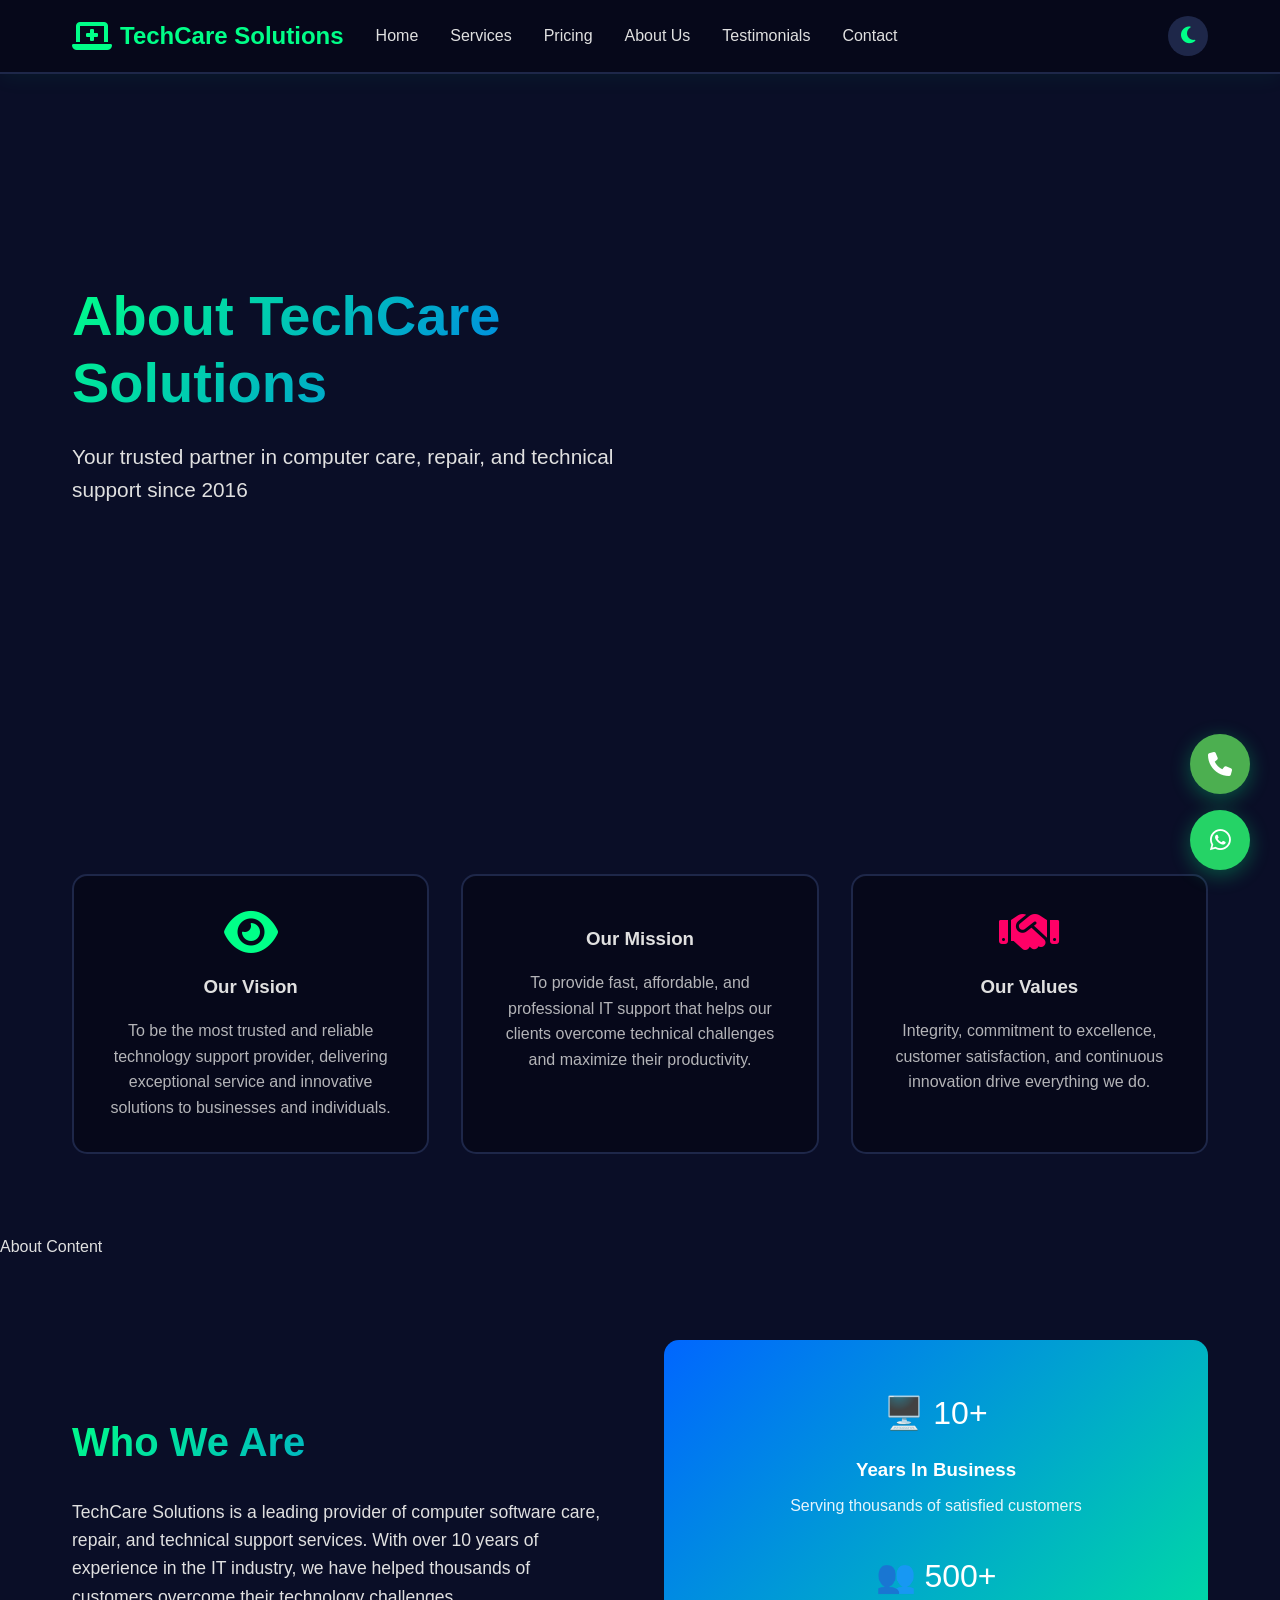
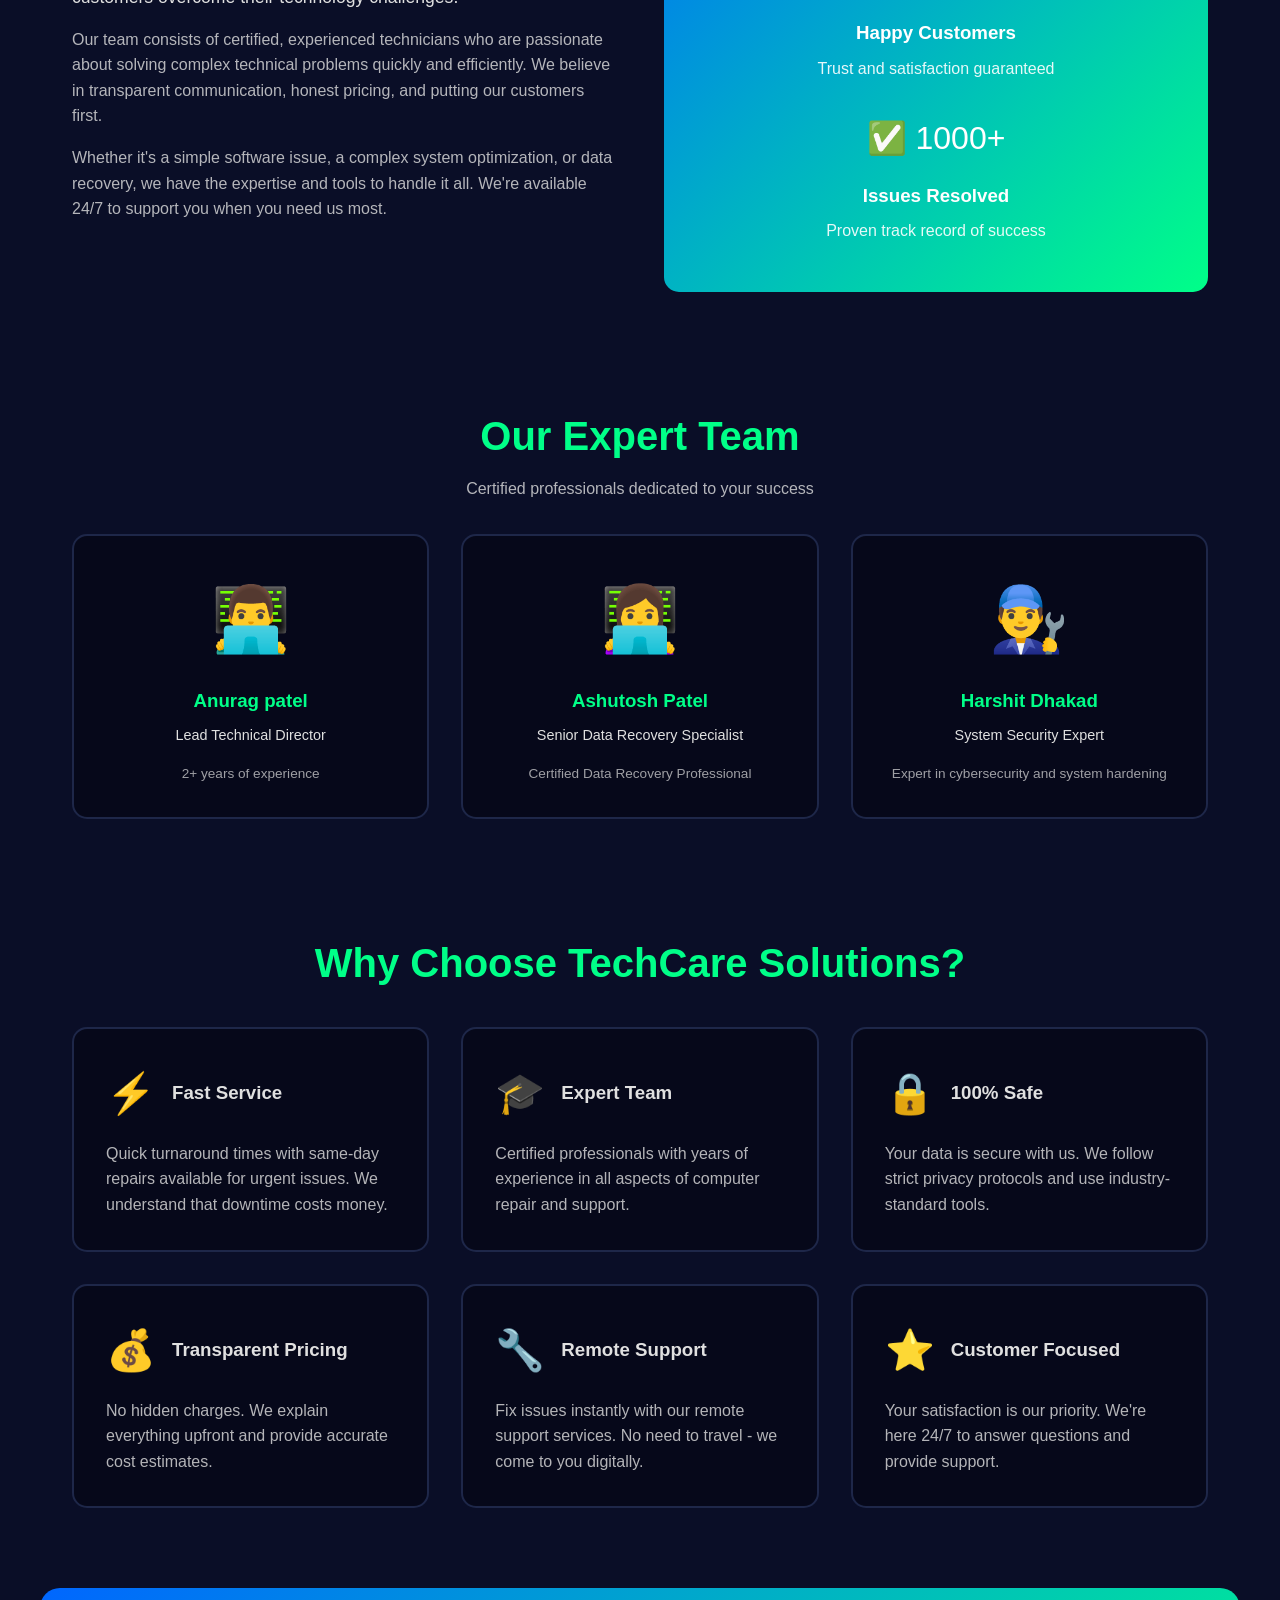
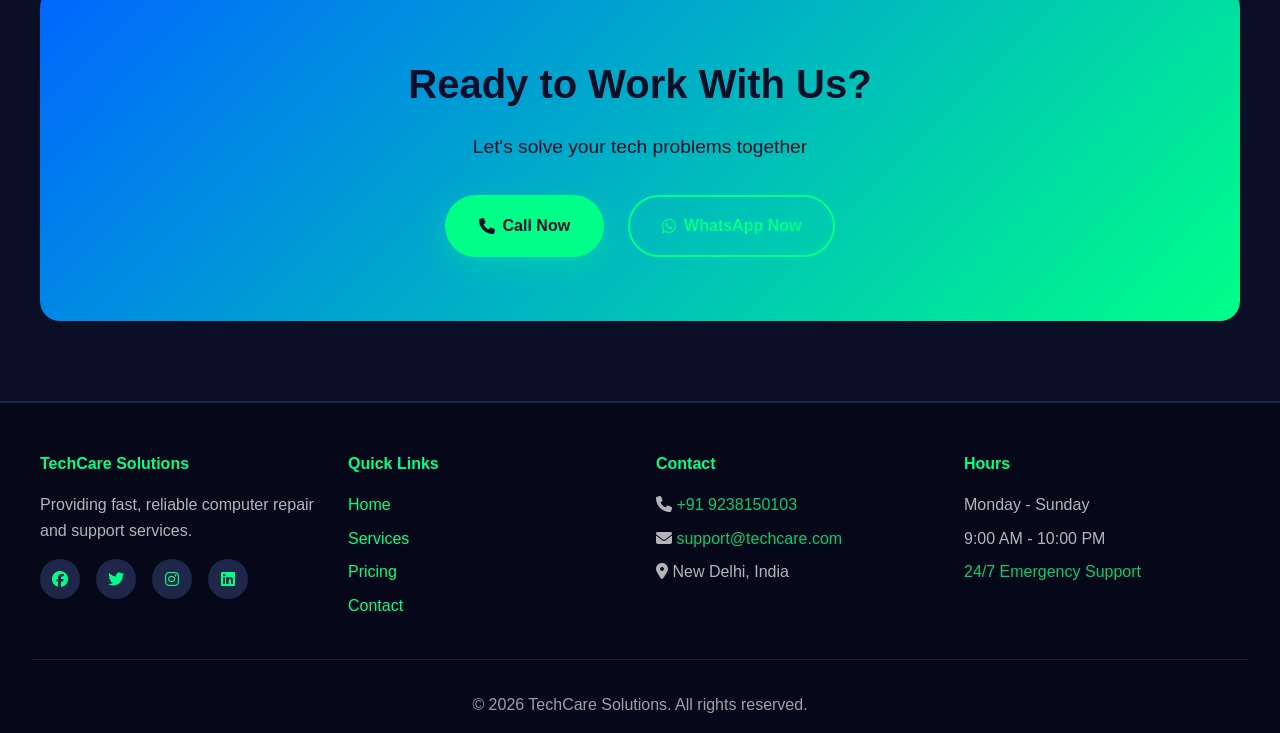
==== about.html @ 6126e478 "first commit" ====
<!DOCTYPE html>
<html lang="en">
<head>
    <meta charset="UTF-8">
    <meta name="viewport" content="width=device-width, initial-scale=1.0">
    <meta name="description" content="About TechCare Solutions - Expert Computer Software Care and Technical Support">
    <title>About Us - TechCare Solutions</title>
    <link rel="stylesheet" href="styles.css">
    <link rel="stylesheet" href="https://cdnjs.cloudflare.com/ajax/libs/font-awesome/6.4.0/css/all.min.css">
</head>
<body>
    <!-- Navigation -->
    <nav class="navbar">
        <div class="nav-container">
            <div class="logo">
                <i class="fas fa-laptop-medical"></i>
                <span>TechCare Solutions</span>
            </div>
            <button class="menu-toggle" id="menuToggle">
                <span></span>
                <span></span>
                <span></span>
            </button>
            <ul class="nav-menu" id="navMenu">
                <li><a href="index.html">Home</a></li>
                <li><a href="services.html">Services</a></li>
                <li><a href="index.html#pricing">Pricing</a></li>
                <li><a href="">About Us</a></li>
                <li><a href="index.html#testimonials">Testimonials</a></li>
                <li><a href="contact.html">Contact</a></li>
            </ul>
            <button class="theme-toggle" id="themeToggle">
                <i class="fas fa-moon"></i>
            </button>
        </div>
    </nav>

    <!-- Hero Section -->
    <section class="hero" style="padding-top: 2rem;">
        <div class="hero-content">
            <h1>About TechCare Solutions</h1>
            <p>Your trusted partner in computer care, repair, and technical support since 2016</p>
        </div>
    </section>

    <!-- Company Mission & Vision -->
    <section style="max-width: 1200px; margin: 3rem auto; padding: 2rem;">
        <div style="display: grid; grid-template-columns: repeat(auto-fit, minmax(300px, 1fr)); gap: 2rem;">
            <div style="background-color: var(--darker-bg); border: 2px solid var(--border-color); padding: 2rem; border-radius: 15px; text-align: center;">
                <i class="fas fa-eye" style="font-size: 3rem; color: var(--primary-color); margin-bottom: 1rem; display: block;"></i>
                <h3 style="color: var(--text-light); margin-bottom: 1rem;">Our Vision</h3>
                <p style="color: var(--text-light); opacity: 0.8;">To be the most trusted and reliable technology support provider, delivering exceptional service and innovative solutions to businesses and individuals.</p>
            </div>
            <div style="background-color: var(--darker-bg); border: 2px solid var(--border-color); padding: 2rem; border-radius: 15px; text-align: center;">
                <i class="fas fa-target" style="font-size: 3rem; color: var(--secondary-color); margin-bottom: 1rem; display: block;"></i>
                <h3 style="color: var(--text-light); margin-bottom: 1rem;">Our Mission</h3>
                <p style="color: var(--text-light); opacity: 0.8;">To provide fast, affordable, and professional IT support that helps our clients overcome technical challenges and maximize their productivity.</p>
            </div>
            <div style="background-color: var(--darker-bg); border: 2px solid var(--border-color); padding: 2rem; border-radius: 15px; text-align: center;">
                <i class="fas fa-handshake" style="font-size: 3rem; color: var(--tertiary-color); margin-bottom: 1rem; display: block;"></i>
                <h3 style="color: var(--text-light); margin-bottom: 1rem;">Our Values</h3>
                <p style="color: var(--text-light); opacity: 0.8;">Integrity, commitment to excellence, customer satisfaction, and continuous innovation drive everything we do.</p>
            </div>
        </div>
    </section>

    About Content
    <section style="max-width: 1200px; margin: 3rem auto; padding: 2rem;">
        <div style="display: grid; grid-template-columns: 1fr 1fr; gap: 3rem; align-items: center;">
            <div>
                <h2 style="font-size: 2.5rem; margin-bottom: 1.5rem; background: linear-gradient(135deg, var(--primary-color), var(--secondary-color)); -webkit-background-clip: text; -webkit-text-fill-color: transparent; background-clip: text;">Who We Are</h2>
                <p style="color: var(--text-light); margin-bottom: 1rem; font-size: 1.1rem;">TechCare Solutions is a leading provider of computer software care, repair, and technical support services. With over 10 years of experience in the IT industry, we have helped thousands of customers overcome their technology challenges.</p>
                <p style="color: var(--text-light); margin-bottom: 1rem; opacity: 0.8;">Our team consists of certified, experienced technicians who are passionate about solving complex technical problems quickly and efficiently. We believe in transparent communication, honest pricing, and putting our customers first.</p>
                <p style="color: var(--text-light); opacity: 0.8;">Whether it's a simple software issue, a complex system optimization, or data recovery, we have the expertise and tools to handle it all. We're available 24/7 to support you when you need us most.</p>
            </div>
            <div style="background: linear-gradient(135deg, var(--secondary-color), var(--primary-color)); border-radius: 15px; padding: 3rem; color: white; text-align: center;">
                <div style="font-size: 2rem; margin-bottom: 1rem;">🖥️ 10+</div>
                <h3 style="margin-bottom: 0.5rem;">Years In Business</h3>
                <p style="margin-bottom: 2rem; opacity: 0.9;">Serving thousands of satisfied customers</p>

                <div style="font-size: 2rem; margin-bottom: 1rem; margin-top: 2rem;">👥 500+</div>
                <h3 style="margin-bottom: 0.5rem;">Happy Customers</h3>
                <p style="opacity: 0.9;">Trust and satisfaction guaranteed</p>

                <div style="font-size: 2rem; margin-bottom: 1rem; margin-top: 2rem;">✅ 1000+</div>
                <h3 style="margin-bottom: 0.5rem;">Issues Resolved</h3>
                <p style="opacity: 0.9;">Proven track record of success</p>
            </div>
        </div>
    </section>

    <!-- Team -->
    <section style="max-width: 1200px; margin: 3rem auto; padding: 2rem;">
        <div style="text-align: center; margin-bottom: 2rem;">
            <h2 style="font-size: 2.5rem; margin-bottom: 0.5rem; color: var(--primary-color);">Our Expert Team</h2>
            <p style="color: var(--text-light); opacity: 0.8;">Certified professionals dedicated to your success</p>
        </div>
        <div style="display: grid; grid-template-columns: repeat(auto-fit, minmax(250px, 1fr)); gap: 2rem;">
            <div style="background-color: var(--darker-bg); border: 2px solid var(--border-color); border-radius: 15px; overflow: hidden; text-align: center; padding: 2rem; transition: all 0.3s ease;">
                <div style="font-size: 4rem; margin-bottom: 1rem;">👨‍💻</div>
                <h3 style="color: var(--primary-color); margin-bottom: 0.5rem;">Anurag patel</h3>
                <p style="color: var(--text-light); margin-bottom: 1rem; font-size: 0.9rem;">Lead Technical Director</p>
                <p style="color: var(--text-light); opacity: 0.7; font-size: 0.85rem;">2+ years of experience</p>
            </div>
            <div style="background-color: var(--darker-bg); border: 2px solid var(--border-color); border-radius: 15px; overflow: hidden; text-align: center; padding: 2rem; transition: all 0.3s ease;">
                <div style="font-size: 4rem; margin-bottom: 1rem;">👩‍💻</div>
                <h3 style="color: var(--primary-color); margin-bottom: 0.5rem;">Ashutosh Patel</h3>
                <p style="color: var(--text-light); margin-bottom: 1rem; font-size: 0.9rem;">Senior Data Recovery Specialist</p>
                <p style="color: var(--text-light); opacity: 0.7; font-size: 0.85rem;">Certified Data Recovery Professional</p>
            </div>
            <div style="background-color: var(--darker-bg); border: 2px solid var(--border-color); border-radius: 15px; overflow: hidden; text-align: center; padding: 2rem; transition: all 0.3s ease;">
                <div style="font-size: 4rem; margin-bottom: 1rem;">👨‍🔧</div>
                <h3 style="color: var(--primary-color); margin-bottom: 0.5rem;">Harshit Dhakad</h3>
                <p style="color: var(--text-light); margin-bottom: 1rem; font-size: 0.9rem;">System Security Expert</p>
                <p style="color: var(--text-light); opacity: 0.7; font-size: 0.85rem;">Expert in cybersecurity and system hardening</p>
            </div>
        </div>
    </section>

    <!-- Why Choose Us -->
    <section style="max-width: 1200px; margin: 3rem auto; padding: 2rem;">
        <div style="text-align: center; margin-bottom: 2rem;">
            <h2 style="font-size: 2.5rem; margin-bottom: 0.5rem; color: var(--primary-color);">Why Choose TechCare Solutions?</h2>
        </div>
        <div style="display: grid; grid-template-columns: repeat(auto-fit, minmax(300px, 1fr)); gap: 2rem;">
            <div style="background-color: var(--darker-bg); border: 2px solid var(--border-color); border-radius: 15px; padding: 2rem;">
                <div style="display: flex; align-items: center; gap: 1rem; margin-bottom: 1rem;">
                    <div style="font-size: 2.5rem; color: var(--primary-color);">⚡</div>
                    <h3 style="color: var(--text-light);">Fast Service</h3>
                </div>
                <p style="color: var(--text-light); opacity: 0.8;">Quick turnaround times with same-day repairs available for urgent issues. We understand that downtime costs money.</p>
            </div>
            <div style="background-color: var(--darker-bg); border: 2px solid var(--border-color); border-radius: 15px; padding: 2rem;">
                <div style="display: flex; align-items: center; gap: 1rem; margin-bottom: 1rem;">
                    <div style="font-size: 2.5rem; color: var(--secondary-color);">🎓</div>
                    <h3 style="color: var(--text-light);">Expert Team</h3>
                </div>
                <p style="color: var(--text-light); opacity: 0.8;">Certified professionals with years of experience in all aspects of computer repair and support.</p>
            </div>
            <div style="background-color: var(--darker-bg); border: 2px solid var(--border-color); border-radius: 15px; padding: 2rem;">
                <div style="display: flex; align-items: center; gap: 1rem; margin-bottom: 1rem;">
                    <div style="font-size: 2.5rem; color: var(--tertiary-color);">🔒</div>
                    <h3 style="color: var(--text-light);">100% Safe</h3>
                </div>
                <p style="color: var(--text-light); opacity: 0.8;">Your data is secure with us. We follow strict privacy protocols and use industry-standard tools.</p>
            </div>
            <div style="background-color: var(--darker-bg); border: 2px solid var(--border-color); border-radius: 15px; padding: 2rem;">
                <div style="display: flex; align-items: center; gap: 1rem; margin-bottom: 1rem;">
                    <div style="font-size: 2.5rem; color: var(--primary-color);">💰</div>
                    <h3 style="color: var(--text-light);">Transparent Pricing</h3>
                </div>
                <p style="color: var(--text-light); opacity: 0.8;">No hidden charges. We explain everything upfront and provide accurate cost estimates.</p>
            </div>
            <div style="background-color: var(--darker-bg); border: 2px solid var(--border-color); border-radius: 15px; padding: 2rem;">
                <div style="display: flex; align-items: center; gap: 1rem; margin-bottom: 1rem;">
                    <div style="font-size: 2.5rem; color: var(--secondary-color);">🔧</div>
                    <h3 style="color: var(--text-light);">Remote Support</h3>
                </div>
                <p style="color: var(--text-light); opacity: 0.8;">Fix issues instantly with our remote support services. No need to travel - we come to you digitally.</p>
            </div>
            <div style="background-color: var(--darker-bg); border: 2px solid var(--border-color); border-radius: 15px; padding: 2rem;">
                <div style="display: flex; align-items: center; gap: 1rem; margin-bottom: 1rem;">
                    <div style="font-size: 2.5rem; color: var(--tertiary-color);">⭐</div>
                    <h3 style="color: var(--text-light);">Customer Focused</h3>
                </div>
                <p style="color: var(--text-light); opacity: 0.8;">Your satisfaction is our priority. We're here 24/7 to answer questions and provide support.</p>
            </div>
        </div>
    </section>

    <!-- CTA Section -->
    <section class="cta" style="margin-top: 3rem;">
        <h2>Ready to Work With Us?</h2>
        <p>Let's solve your tech problems together</p>
        <div class="cta-buttons">
            <a href="tel:+919876543210" class="btn btn-primary">
                <i class="fas fa-phone"></i> Call Now
            </a>
            <a href="https://wa.me/919876543210?text=Hi%20TechCare%20Solutions%20I%20need%20technical%20support" class="btn btn-secondary">
                <i class="fab fa-whatsapp"></i> WhatsApp Now
            </a>
        </div>
    </section>

    <!-- Footer -->
    <footer class="footer">
        <div class="footer-content">
            <div class="footer-section">
                <h4>TechCare Solutions</h4>
                <p>Providing fast, reliable computer repair and support services.</p>
                <div class="footer-socials">
                    <a href="#"><i class="fab fa-facebook"></i></a>
                    <a href="#"><i class="fab fa-twitter"></i></a>
                    <a href="#"><i class="fab fa-instagram"></i></a>
                    <a href="#"><i class="fab fa-linkedin"></i></a>
                </div>
            </div>
            <div class="footer-section">
                <h4>Quick Links</h4>
                <ul>
                    <li><a href="index.html">Home</a></li>
                    <li><a href="services.html">Services</a></li>
                    <li><a href="index.html#pricing">Pricing</a></li>
                    <li><a href="contact.html">Contact</a></li>
                </ul>
            </div>
            <div class="footer-section">
                <h4>Contact</h4>
                <p><i class="fas fa-phone"></i> <a href="tel:+91 9238150103">+91 9238150103</a></p>
                <p><i class="fas fa-envelope"></i> <a href="mailto:support@techcare.com">support@techcare.com</a></p>
                <p><i class="fas fa-map-marker-alt"></i> New Delhi, India</p>
            </div>
            <div class="footer-section">
                <h4>Hours</h4>
                <p>Monday - Sunday</p>
                <p>9:00 AM - 10:00 PM</p>
                <p style="color: #00ff88;">24/7 Emergency Support</p>
            </div>
        </div>
        <div class="footer-bottom">
            <p>&copy; 2026 TechCare Solutions. All rights reserved.</p>
        </div>
    </footer>

    <!-- Floating Support Buttons -->
    <div class="floating-buttons">
        <a href="tel:+919876543210" class="floating-btn call-btn" title="Call Now">
            <i class="fas fa-phone"></i>
        </a>
        <a href="https://wa.me/919876543210?text=Hi%20TechCare%20Solutions%20I%20need%20technical%20support" class="floating-btn whatsapp-btn" title="WhatsApp">
            <i class="fab fa-whatsapp"></i>
        </a>
    </div>

    <script src="script.js"></script>
</body>
</html>
---- styles.css ----
/* ================================
   MODERN TECH WEBSITE STYLESHEET
   TechCare Solutions
   ================================ */

* {
    margin: 0;
    padding: 0;
    box-sizing: border-box;
}

:root {
    --primary-color: #00ff88;
    --secondary-color: #0066ff;
    --tertiary-color: #ff0066;
    --dark-bg: #0a0e27;
    --darker-bg: #06081a;
    --light-bg: #f8f9fb;
    --text-dark: #1a1a2e;
    --text-light: #e0e0e0;
    --border-color: #1e2749;
    --shadow: 0 10px 40px rgba(0, 255, 136, 0.1);
    --transition: all 0.3s cubic-bezier(0.25, 0.46, 0.45, 0.94);
}

body.light-mode {
    --dark-bg: #f8f9fb;
    --darker-bg: #ffffff;
    --text-dark: #ffffff;
    --text-light: #1a1a2e;
    --border-color: #e0e0e0;
    --shadow: 0 10px 40px rgba(0, 0, 0, 0.1);
}

body {
    font-family: 'Segoe UI', Tahoma, Geneva, Verdana, sans-serif;
    background-color: var(--dark-bg);
    color: var(--text-light);
    line-height: 1.6;
    transition: var(--transition);
}

/* ===============================
   NAVIGATION & HEADER
   =============================== */

.navbar {
    background-color: var(--darker-bg);
    border-bottom: 2px solid var(--border-color);
    position: sticky;
    top: 0;
    z-index: 1000;
    box-shadow: 0 5px 20px rgba(0, 255, 136, 0.05);
}

.nav-container {
    max-width: 1200px;
    margin: 0 auto;
    padding: 1rem 2rem;
    display: flex;
    justify-content: space-between;
    align-items: center;
    gap: 2rem;
}

.logo {
    display: flex;
    align-items: center;
    gap: 0.5rem;
    font-size: 1.5rem;
    font-weight: bold;
    color: var(--primary-color);
    cursor: pointer;
    text-decoration: none;
}

.logo i {
    font-size: 2rem;
}

.nav-menu {
    display: flex;
    list-style: none;
    gap: 2rem;
    flex: 1;
}

.nav-menu a {
    color: var(--text-light);
    text-decoration: none;
    font-weight: 500;
    position: relative;
    transition: var(--transition);
}

.nav-menu a:hover {
    color: var(--primary-color);
}

.nav-menu a::after {
    content: '';
    position: absolute;
    bottom: -5px;
    left: 0;
    width: 0;
    height: 2px;
    background-color: var(--primary-color);
    transition: width 0.3s ease;
}

.nav-menu a:hover::after {
    width: 100%;
}

.menu-toggle {
    display: none;
    flex-direction: column;
    background: none;
    border: none;
    cursor: pointer;
    gap: 0.5rem;
}

.menu-toggle span {
    width: 25px;
    height: 3px;
    background-color: var(--primary-color);
    border-radius: 2px;
    transition: var(--transition);
}

.menu-toggle.active span:nth-child(1) {
    transform: rotate(45deg) translate(10px, 10px);
}

.menu-toggle.active span:nth-child(2) {
    opacity: 0;
}

.menu-toggle.active span:nth-child(3) {
    transform: rotate(-45deg) translate(7px, -7px);
}

.theme-toggle {
    background-color: var(--border-color);
    border: none;
    color: var(--primary-color);
    width: 40px;
    height: 40px;
    border-radius: 50%;
    cursor: pointer;
    display: flex;
    align-items: center;
    justify-content: center;
    font-size: 1.2rem;
    transition: var(--transition);
}

.theme-toggle:hover {
    background-color: var(--primary-color);
    color: var(--dark-bg);
}

/* ===============================
   HERO SECTION
   =============================== */

.hero {
    max-width: 1200px;
    margin: 0 auto;
    padding: 5rem 2rem;
    display: grid;
    grid-template-columns: 1fr 1fr;
    gap: 3rem;
    align-items: center;
    min-height: 80vh;
}

.hero-content h1 {
    font-size: 3.5rem;
    margin-bottom: 1.5rem;
    background: linear-gradient(135deg, var(--primary-color), var(--secondary-color));
    -webkit-background-clip: text;
    -webkit-text-fill-color: transparent;
    background-clip: text;
    line-height: 1.2;
    animation: slideInLeft 0.8s ease;
}

.hero-content p {
    font-size: 1.3rem;
    color: var(--text-light);
    margin-bottom: 2rem;
    animation: slideInLeft 0.8s ease 0.1s both;
}

.hero-buttons {
    display: flex;
    gap: 1.5rem;
    flex-wrap: wrap;
    animation: slideInLeft 0.8s ease 0.2s both;
}

.btn {
    padding: 1rem 2rem;
    border-radius: 50px;
    text-decoration: none;
    font-weight: 600;
    display: inline-flex;
    align-items: center;
    gap: 0.5rem;
    cursor: pointer;
    border: 2px solid transparent;
    transition: var(--transition);
    font-size: 1rem;
}

.btn-primary {
    background-color: var(--primary-color);
    color: var(--dark-bg);
    box-shadow: 0 10px 30px rgba(0, 255, 136, 0.3);
}

.btn-primary:hover {
    transform: translateY(-3px);
    box-shadow: 0 15px 40px rgba(0, 255, 136, 0.5);
}

.btn-secondary {
    background-color: transparent;
    color: var(--primary-color);
    border: 2px solid var(--primary-color);
}

.btn-secondary:hover {
    background-color: var(--primary-color);
    color: var(--dark-bg);
    transform: translateY(-3px);
}

.btn-tertiary {
    background-color: var(--secondary-color);
    color: #ffffff;
    border: 2px solid var(--secondary-color);
}

.btn-tertiary:hover {
    transform: translateY(-3px);
    box-shadow: 0 15px 40px rgba(0, 102, 255, 0.3);
}

.hero-image {
    position: relative;
    height: 400px;
    animation: slideInRight 0.8s ease;
}

.floating-box {
    position: absolute;
    background-color: var(--darker-bg);
    border: 2px solid var(--border-color);
    border-radius: 15px;
    padding: 1.5rem;
    display: flex;
    flex-direction: column;
    align-items: center;
    gap: 0.5rem;
    color: var(--primary-color);
    font-weight: 600;
    animation: float 3s ease-in-out infinite;
}

.floating-box i {
    font-size: 2.5rem;
}

.floating-box:nth-child(1) {
    top: 0;
    left: 0;
    animation-delay: 0s;
}

.floating-box:nth-child(2) {
    top: 40%;
    right: 0;
    animation-delay: 0.5s;
}

.floating-box:nth-child(3) {
    bottom: 0;
    left: 20%;
    animation-delay: 1s;
}

@keyframes slideInLeft {
    from {
        opacity: 0;
        transform: translateX(-50px);
    }
    to {
        opacity: 1;
        transform: translateX(0);
    }
}

@keyframes slideInRight {
    from {
        opacity: 0;
        transform: translateX(50px);
    }
    to {
        opacity: 1;
        transform: translateX(0);
    }
}

@keyframes float {
    0%, 100% {
        transform: translateY(0px);
    }
    50% {
        transform: translateY(-20px);
    }
}

/* ===============================
   STATS SECTION
   =============================== */

.stats {
    max-width: 1200px;
    margin: 3rem auto;
    padding: 2rem;
    display: grid;
    grid-template-columns: repeat(auto-fit, minmax(200px, 1fr));
    gap: 2rem;
}

.stat-card {
    background-color: var(--darker-bg);
    border: 2px solid var(--border-color);
    padding: 2rem;
    border-radius: 15px;
    text-align: center;
    transition: var(--transition);
}

.stat-card:hover {
    border-color: var(--primary-color);
    box-shadow: var(--shadow);
}

.stat-card h3 {
    font-size: 2.5rem;
    color: var(--primary-color);
    margin-bottom: 0.5rem;
}

.stat-card p {
    color: var(--text-light);
    font-size: 1rem;
}

/* ===============================
   SECTION HEADERS
   =============================== */

.section-header {
    text-align: center;
    margin-bottom: 3rem;
}

.section-header h2 {
    font-size: 2.5rem;
    margin-bottom: 0.5rem;
    background: linear-gradient(135deg, var(--primary-color), var(--secondary-color));
    -webkit-background-clip: text;
    -webkit-text-fill-color: transparent;
    background-clip: text;
}

.section-header p {
    color: var(--text-light);
    font-size: 1.1rem;
}

/* ===============================
   SERVICES SECTION
   =============================== */

.services {
    max-width: 1200px;
    margin: 0 auto;
    padding: 5rem 2rem;
}

.services-grid {
    display: grid;
    grid-template-columns: repeat(auto-fit, minmax(300px, 1fr));
    gap: 2rem;
    margin-bottom: 3rem;
}

.service-card {
    background-color: var(--darker-bg);
    border: 2px solid var(--border-color);
    padding: 2rem;
    border-radius: 15px;
    transition: var(--transition);
    cursor: pointer;
}

.service-card:hover {
    transform: translateY(-10px);
    border-color: var(--primary-color);
    box-shadow: var(--shadow);
}

.service-icon {
    font-size: 3rem;
    color: var(--primary-color);
    margin-bottom: 1rem;
    display: flex;
    align-items: center;
}

.service-card h3 {
    font-size: 1.5rem;
    margin-bottom: 1rem;
    color: var(--text-light);
}

.service-card p {
    margin-bottom: 1.5rem;
    color: var(--text-light);
    opacity: 0.8;
}

.service-card ul {
    list-style: none;
}

.service-card ul li {
    padding: 0.5rem 0;
    color: var(--text-light);
    border-bottom: 1px solid var(--border-color);
    font-size: 0.9rem;
}

.service-card ul li:last-child {
    border-bottom: none;
}

/* ===============================
   WHY US SECTION
   =============================== */

.why-us {
    max-width: 1200px;
    margin: 0 auto;
    padding: 5rem 2rem;
}

.why-grid {
    display: grid;
    grid-template-columns: repeat(auto-fit, minmax(250px, 1fr));
    gap: 2rem;
}

.why-card {
    background: linear-gradient(135deg, var(--darker-bg) 0%, var(--border-color) 100%);
    padding: 2.5rem;
    border-radius: 15px;
    text-align: center;
    border: 1px solid var(--border-color);
    transition: var(--transition);
}

.why-card:hover {
    border-color: var(--primary-color);
    box-shadow: var(--shadow);
}

.why-icon {
    font-size: 3rem;
    color: var(--primary-color);
    margin-bottom: 1rem;
}

.why-card h4 {
    font-size: 1.3rem;
    margin-bottom: 0.5rem;
    color: var(--text-light);
}

.why-card p {
    color: var(--text-light);
    opacity: 0.8;
}

/* ===============================
   PRICING SECTION
   =============================== */

.pricing {
    max-width: 1200px;
    margin: 0 auto;
    padding: 5rem 2rem;
}

.pricing-grid {
    display: grid;
    grid-template-columns: repeat(auto-fit, minmax(300px, 1fr));
    gap: 2rem;
    margin-top: 3rem;
}

.pricing-card {
    background-color: var(--darker-bg);
    border: 2px solid var(--border-color);
    padding: 2.5rem;
    border-radius: 15px;
    position: relative;
    transition: var(--transition);
}

.pricing-card:hover {
    transform: translateY(-10px);
    border-color: var(--primary-color);
    box-shadow: var(--shadow);
}

.pricing-card.featured {
    border-color: var(--primary-color);
    background: linear-gradient(135deg, var(--darker-bg) 0%, rgba(0, 255, 136, 0.05) 100%);
    box-shadow: var(--shadow);
}

.plan-badge {
    position: absolute;
    top: 20px;
    right: 20px;
    background-color: var(--secondary-color);
    color: white;
    padding: 0.5rem 1rem;
    border-radius: 20px;
    font-size: 0.75rem;
    font-weight: bold;
}

.plan-badge.premium {
    background-color: var(--primary-color);
    color: var(--dark-bg);
}

.pricing-card h3 {
    font-size: 1.8rem;
    margin-bottom: 1rem;
    color: var(--text-light);
}

.price {
    font-size: 2.5rem;
    color: var(--primary-color);
    font-weight: bold;
    margin-bottom: 0.5rem;
}

.price-desc {
    color: var(--text-light);
    opacity: 0.7;
    font-size: 0.9rem;
    margin-bottom: 1.5rem;
}

.features {
    list-style: none;
    margin: 2rem 0;
}

.features li {
    padding: 0.8rem 0;
    color: var(--text-light);
    display: flex;
    align-items: center;
    gap: 0.5rem;
    border-bottom: 1px solid var(--border-color);
}

.features li:last-child {
    border-bottom: none;
}

.features li i {
    color: var(--primary-color);
    font-size: 1rem;
}

.features li i.fa-times {
    color: #ff6b6b;
}

/* ===============================
   FAQ SECTION
   =============================== */

.faq {
    max-width: 1200px;
    margin: 0 auto;
    padding: 5rem 2rem;
}

.faq-grid {
    display: grid;
    grid-template-columns: repeat(auto-fit, minmax(350px, 1fr));
    gap: 1.5rem;
}

.faq-item {
    background-color: var(--darker-bg);
    border: 2px solid var(--border-color);
    border-radius: 10px;
    overflow: hidden;
}

.faq-question {
    padding: 1.5rem;
    display: flex;
    justify-content: space-between;
    align-items: center;
    cursor: pointer;
    background-color: var(--darker-bg);
    transition: var(--transition);
    user-select: none;
}

.faq-question:hover {
    background-color: var(--border-color);
    color: var(--primary-color);
}

.faq-question h4 {
    font-size: 1.1rem;
    margin: 0;
    color: var(--text-light);
}

.faq-question i {
    color: var(--primary-color);
    transition: transform 0.3s ease;
}

.faq-answer {
    max-height: 0;
    overflow: hidden;
    transition: max-height 0.3s ease;
    background-color: var(--darker-bg);
    border-top: 1px solid var(--border-color);
}

.faq-answer p {
    padding: 1.5rem;
    color: var(--text-light);
    opacity: 0.8;
}

.faq-item.active .faq-answer {
    max-height: 300px;
}

.faq-item.active .faq-question i {
    transform: rotate(180deg);
}

/* ===============================
   TESTIMONIALS SECTION
   =============================== */

.testimonials {
    max-width: 1200px;
    margin: 0 auto;
    padding: 5rem 2rem;
}

.testimonials-grid {
    display: grid;
    grid-template-columns: repeat(auto-fit, minmax(300px, 1fr));
    gap: 2rem;
}

.testimonial-card {
    background-color: var(--darker-bg);
    border: 2px solid var(--border-color);
    padding: 2rem;
    border-radius: 15px;
    transition: var(--transition);
}

.testimonial-card:hover {
    border-color: var(--primary-color);
    box-shadow: var(--shadow);
}

.stars {
    margin-bottom: 1rem;
    display: flex;
    gap: 0.3rem;
}

.stars i {
    color: var(--primary-color);
    font-size: 1rem;
}

.testimonial-card p {
    margin-bottom: 1.5rem;
    color: var(--text-light);
    font-style: italic;
    opacity: 0.9;
}

.customer-info {
    display: flex;
    align-items: center;
    gap: 1rem;
}

.avatar {
    width: 50px;
    height: 50px;
    border-radius: 50%;
    background-color: var(--primary-color);
    color: var(--dark-bg);
    display: flex;
    align-items: center;
    justify-content: center;
    font-weight: bold;
    font-size: 1.2rem;
}

.customer-info h4 {
    margin: 0;
    color: var(--text-light);
}

.customer-info p {
    margin: 0;
    color: var(--text-light);
    opacity: 0.6;
    font-size: 0.9rem;
}

/* ===============================
   BOOKING SECTION
   =============================== */

.booking {
    max-width: 800px;
    margin: 0 auto;
    padding: 5rem 2rem;
}

.booking-form {
    background-color: var(--darker-bg);
    border: 2px solid var(--border-color);
    padding: 3rem;
    border-radius: 15px;
    display: grid;
    gap: 1.5rem;
}

.form-group {
    display: flex;
    flex-direction: column;
}

.form-group label {
    margin-bottom: 0.5rem;
    color: var(--text-light);
    font-weight: 600;
}

.form-group input,
.form-group textarea,
.form-group select {
    padding: 0.8rem;
    border: 2px solid var(--border-color);
    border-radius: 8px;
    background-color: var(--dark-bg);
    color: var(--text-light);
    font-family: inherit;
    transition: var(--transition);
    font-size: 1rem;
}

.form-group input:focus,
.form-group textarea:focus,
.form-group select:focus {
    outline: none;
    border-color: var(--primary-color);
    box-shadow: 0 0 10px rgba(0, 255, 136, 0.2);
}

.form-group textarea {
    resize: vertical;
}

/* ===============================
   BLOG PREVIEW SECTION
   =============================== */

.blog-preview {
    max-width: 1200px;
    margin: 0 auto;
    padding: 5rem 2rem;
}

.blog-grid {
    display: grid;
    grid-template-columns: repeat(auto-fit, minmax(300px, 1fr));
    gap: 2rem;
    margin-bottom: 3rem;
}

.blog-card {
    background-color: var(--darker-bg);
    border: 2px solid var(--border-color);
    border-radius: 15px;
    overflow: hidden;
    transition: var(--transition);
}

.blog-card:hover {
    border-color: var(--primary-color);
    box-shadow: var(--shadow);
    transform: translateY(-10px);
}

.blog-image {
    width: 100%;
    height: 200px;
    background: linear-gradient(135deg, var(--secondary-color), var(--primary-color));
    overflow: hidden;
}

.image-placeholder {
    width: 100%;
    height: 100%;
    display: flex;
    align-items: center;
    justify-content: center;
    font-size: 3rem;
    color: rgba(255, 255, 255, 0.3);
}

.blog-card h3 {
    padding: 1.5rem 1.5rem 0;
    font-size: 1.3rem;
    color: var(--text-light);
}

.blog-meta {
    padding: 0.5rem 1.5rem;
    color: var(--primary-color);
    font-size: 0.9rem;
}

.blog-card p {
    padding: 0 1.5rem 1.5rem;
    color: var(--text-light);
    opacity: 0.8;
}

.read-more {
    padding: 0 1.5rem 1.5rem;
    color: var(--primary-color);
    text-decoration: none;
    font-weight: 600;
    transition: var(--transition);
    display: inline-block;
}

.read-more:hover {
    transform: translateX(5px);
}

/* ===============================
   CTA SECTION
   =============================== */

.cta {
    max-width: 1200px;
    margin: 3rem auto;
    padding: 4rem 2rem;
    background: linear-gradient(135deg, var(--secondary-color), var(--primary-color));
    border-radius: 20px;
    text-align: center;
}

.cta h2 {
    font-size: 2.5rem;
    margin-bottom: 1rem;
    color: var(--dark-bg);
}

.cta p {
    font-size: 1.2rem;
    margin-bottom: 2rem;
    color: var(--dark-bg);
}

.cta-buttons {
    display: flex;
    gap: 1.5rem;
    justify-content: center;
    flex-wrap: wrap;
}

/* ===============================
   FOOTER
   =============================== */

.footer {
    background-color: var(--darker-bg);
    border-top: 2px solid var(--border-color);
    padding: 3rem 2rem 1rem;
    margin-top: 5rem;
}

.footer-content {
    max-width: 1200px;
    margin: 0 auto;
    display: grid;
    grid-template-columns: repeat(auto-fit, minmax(250px, 1fr));
    gap: 2rem;
    margin-bottom: 2rem;
}

.footer-section h4 {
    color: var(--primary-color);
    margin-bottom: 1rem;
}

.footer-section p {
    color: var(--text-light);
    opacity: 0.8;
    margin-bottom: 0.5rem;
}

.footer-section ul {
    list-style: none;
}

.footer-section ul li {
    margin-bottom: 0.5rem;
}

.footer-section a {
    color: var(--primary-color);
    text-decoration: none;
    transition: var(--transition);
}

.footer-section a:hover {
    color: var(--secondary-color);
}

.footer-socials {
    display: flex;
    gap: 1rem;
    margin-top: 1rem;
}

.footer-socials a {
    width: 40px;
    height: 40px;
    border-radius: 50%;
    background-color: var(--border-color);
    display: flex;
    align-items: center;
    justify-content: center;
    transition: var(--transition);
}

.footer-socials a:hover {
    background-color: var(--primary-color);
    color: var(--dark-bg);
}

.footer-bottom {
    text-align: center;
    padding-top: 2rem;
    border-top: 1px solid var(--border-color);
    color: var(--text-light);
    opacity: 0.7;
}

/* ===============================
   FLOATING BUTTONS
   =============================== */

.floating-buttons {
    position: fixed;
    bottom: 30px;
    right: 30px;
    display: flex;
    flex-direction: column;
    gap: 1rem;
    z-index: 999;
}

.floating-btn {
    width: 60px;
    height: 60px;
    border-radius: 50%;
    display: flex;
    align-items: center;
    justify-content: center;
    font-size: 1.5rem;
    color: white;
    text-decoration: none;
    transition: var(--transition);
    box-shadow: 0 5px 20px rgba(0, 255, 136, 0.3);
    border: none;
    cursor: pointer;
}

.call-btn {
    background-color: #4CAF50;
}

.call-btn:hover {
    transform: scale(1.1);
    box-shadow: 0 8px 30px rgba(76, 175, 80, 0.5);
}

.whatsapp-btn {
    background-color: #25D366;
}

.whatsapp-btn:hover {
    transform: scale(1.1);
    box-shadow: 0 8px 30px rgba(37, 211, 102, 0.5);
}

.emergency-btn {
    background-color: var(--tertiary-color);
}

.emergency-btn:hover {
    transform: scale(1.1);
    box-shadow: 0 8px 30px rgba(255, 0, 102, 0.5);
    animation: pulse 0.5s infinite;
}

@keyframes pulse {
    0% {
        box-shadow: 0 8px 30px rgba(255, 0, 102, 0.5);
    }
    50% {
        box-shadow: 0 8px 50px rgba(255, 0, 102, 0.8);
    }
    100% {
        box-shadow: 0 8px 30px rgba(255, 0, 102, 0.5);
    }
}

/* ===============================
   MODAL STYLES
   =============================== */

.modal {
    display: none;
    position: fixed;
    z-index: 2000;
    left: 0;
    top: 0;
    width: 100%;
    height: 100%;
    background-color: rgba(0, 0, 0, 0.7);
    animation: fadeIn 0.3s ease;
}

.modal.active {
    display: flex;
    align-items: center;
    justify-content: center;
}

.modal-content {
    background-color: var(--darker-bg);
    border: 2px solid var(--primary-color);
    padding: 2rem;
    border-radius: 15px;
    max-width: 500px;
    width: 90%;
    position: relative;
    animation: slideUp 0.3s ease;
}

.close-btn {
    position: absolute;
    top: 1rem;
    right: 1rem;
    background: none;
    border: none;
    color: var(--primary-color);
    font-size: 1.5rem;
    cursor: pointer;
    transition: var(--transition);
}

.close-btn:hover {
    color: var(--tertiary-color);
}

.modal-content h2 {
    margin-bottom: 0.5rem;
    color: var(--primary-color);
}

.modal-content p {
    margin-bottom: 1.5rem;
    color: var(--text-light);
}

.quick-options {
    display: grid;
    grid-template-columns: repeat(3, 1fr);
    gap: 1rem;
}

.quick-btn {
    padding: 1.5rem;
    background-color: var(--border-color);
    border: 2px solid var(--border-color);
    border-radius: 10px;
    color: var(--primary-color);
    cursor: pointer;
    transition: var(--transition);
    display: flex;
    flex-direction: column;
    align-items: center;
    gap: 0.5rem;
    font-weight: 600;
}

.quick-btn:hover {
    background-color: var(--primary-color);
    color: var(--dark-bg);
    border-color: var(--primary-color);
}

.quick-btn i {
    font-size: 1.5rem;
}

@keyframes fadeIn {
    from {
        opacity: 0;
    }
    to {
        opacity: 1;
    }
}

@keyframes slideUp {
    from {
        transform: translateY(50px);
        opacity: 0;
    }
    to {
        transform: translateY(0);
        opacity: 1;
    }
}

/* ===============================
   CHAT WIDGET
   =============================== */

.chat-widget {
    position: fixed;
    bottom: 80px;
    right: 30px;
    width: 350px;
    height: 500px;
    background-color: var(--darker-bg);
    border: 2px solid var(--primary-color);
    border-radius: 15px;
    display: none;
    flex-direction: column;
    box-shadow: 0 10px 40px rgba(0, 255, 136, 0.2);
    z-index: 999;
    animation: slideUp 0.3s ease;
}

.chat-widget.active {
    display: flex;
}

.chat-header {
    background: linear-gradient(135deg, var(--secondary-color), var(--primary-color));
    color: var(--dark-bg);
    padding: 1rem;
    border-radius: 13px 13px 0 0;
    display: flex;
    justify-content: space-between;
    align-items: center;
    font-weight: 600;
}

.chat-close {
    background: none;
    border: none;
    color: var(--dark-bg);
    font-size: 1.5rem;
    cursor: pointer;
}

.chat-messages {
    flex: 1;
    overflow-y: auto;
    padding: 1rem;
    display: flex;
    flex-direction: column;
    gap: 1rem;
}

.message {
    padding: 0.8rem 1rem;
    border-radius: 10px;
    max-width: 80%;
    word-wrap: break-word;
}

.bot-message {
    background-color: var(--border-color);
    color: var(--text-light);
    align-self: flex-start;
}

.user-message {
    background-color: var(--primary-color);
    color: var(--dark-bg);
    align-self: flex-end;
}

.chat-input {
    display: flex;
    padding: 1rem;
    gap: 0.5rem;
    border-top: 1px solid var(--border-color);
}

.chat-input input {
    flex: 1;
    padding: 0.8rem;
    border: 2px solid var(--border-color);
    border-radius: 8px;
    background-color: var(--dark-bg);
    color: var(--text-light);
    transition: var(--transition);
}

.chat-input input:focus {
    outline: none;
    border-color: var(--primary-color);
}

.chat-input button {
    padding: 0.8rem 1rem;
    background-color: var(--primary-color);
    color: var(--dark-bg);
    border: none;
    border-radius: 8px;
    cursor: pointer;
    transition: var(--transition);
    font-weight: 600;
}

.chat-input button:hover {
    background-color: var(--secondary-color);
}

.chat-toggle {
    position: fixed;
    bottom: 30px;
    right: 30px;
    width: 60px;
    height: 60px;
    border-radius: 50%;
    background-color: var(--secondary-color);
    color: white;
    border: none;
    font-size: 1.5rem;
    cursor: pointer;
    transition: var(--transition);
    box-shadow: 0 5px 20px rgba(0, 102, 255, 0.3);
    z-index: 999;
}

.chat-toggle:hover {
    transform: scale(1.1);
    box-shadow: 0 8px 30px rgba(0, 102, 255, 0.5);
}

/* ===============================
   UTILITY CLASSES
   =============================== */

.text-center {
    text-align: center;
}

/* ===============================
   RESPONSIVE DESIGN
   =============================== */

@media (max-width: 768px) {
    .nav-menu {
        display: none;
        position: absolute;
        top: 80px;
        left: 0;
        width: 100%;
        background-color: var(--darker-bg);
        flex-direction: column;
        padding: 2rem;
        gap: 1rem;
        border-bottom: 2px solid var(--border-color);
        z-index: 999;
    }

    .nav-menu.active {
        display: flex;
    }

    .menu-toggle {
        display: flex;
    }

    .hero {
        grid-template-columns: 1fr;
        padding: 3rem 2rem;
        min-height: auto;
    }

    .hero-content h1 {
        font-size: 2rem;
    }

    .hero-content p {
        font-size: 1rem;
    }

    .hero-buttons {
        flex-direction: column;
    }

    .btn {
        width: 100%;
        justify-content: center;
    }

    .hero-image {
        display: none;
    }

    .floating-buttons {
        bottom: 20px;
        right: 20px;
        gap: 0.8rem;
    }

    .floating-btn {
        width: 50px;
        height: 50px;
        font-size: 1.2rem;
    }

    .chat-widget {
        width: calc(100% - 40px);
        height: 400px;
        bottom: 90px;
        right: 20px;
    }

    .faq-grid {
        grid-template-columns: 1fr;
    }

    .quick-options {
        grid-template-columns: 1fr;
    }

    .pricing-grid {
        grid-template-columns: 1fr;
    }

    .hero-buttons {
        gap: 1rem;
    }

    .btn {
        padding: 0.8rem 1.5rem;
        font-size: 0.9rem;
    }

    .services-grid {
        grid-template-columns: 1fr;
    }

    .section-header h2 {
        font-size: 1.8rem;
    }

    .cta {
        margin: 2rem;
    }

    .cta h2 {
        font-size: 1.5rem;
    }

    .cta-buttons {
        flex-direction: column;
        gap: 1rem;
    }

    .cta .btn {
        width: 100%;
    }

    .booking-form {
        padding: 1.5rem;
    }
}

@media (max-width: 480px) {
    .hero-content h1 {
        font-size: 1.5rem;
    }

    .hero-content p {
        font-size: 0.9rem;
    }

    .nav-container {
        gap: 1rem;
    }

    .logo {
        font-size: 1rem;
    }

    .logo i {
        font-size: 1.5rem;
    }

    .floating-buttons {
        bottom: 15px;
        right: 15px;
        gap: 0.5rem;
    }

    .floating-btn {
        width: 45px;
        height: 45px;
        font-size: 1rem;
    }

    .stats {
        grid-template-columns: repeat(2, 1fr);
        gap: 1rem;
    }

    .stat-card {
        padding: 1rem;
    }

    .stat-card h3 {
        font-size: 1.8rem;
    }

    .chat-widget {
        width: calc(100% - 30px);
        height: 350px;
        right: 15px;
        bottom: 85px;
    }

    .testimonials-grid {
        grid-template-columns: 1fr;
    }

    .footer-content {
        gap: 1.5rem;
    }
}
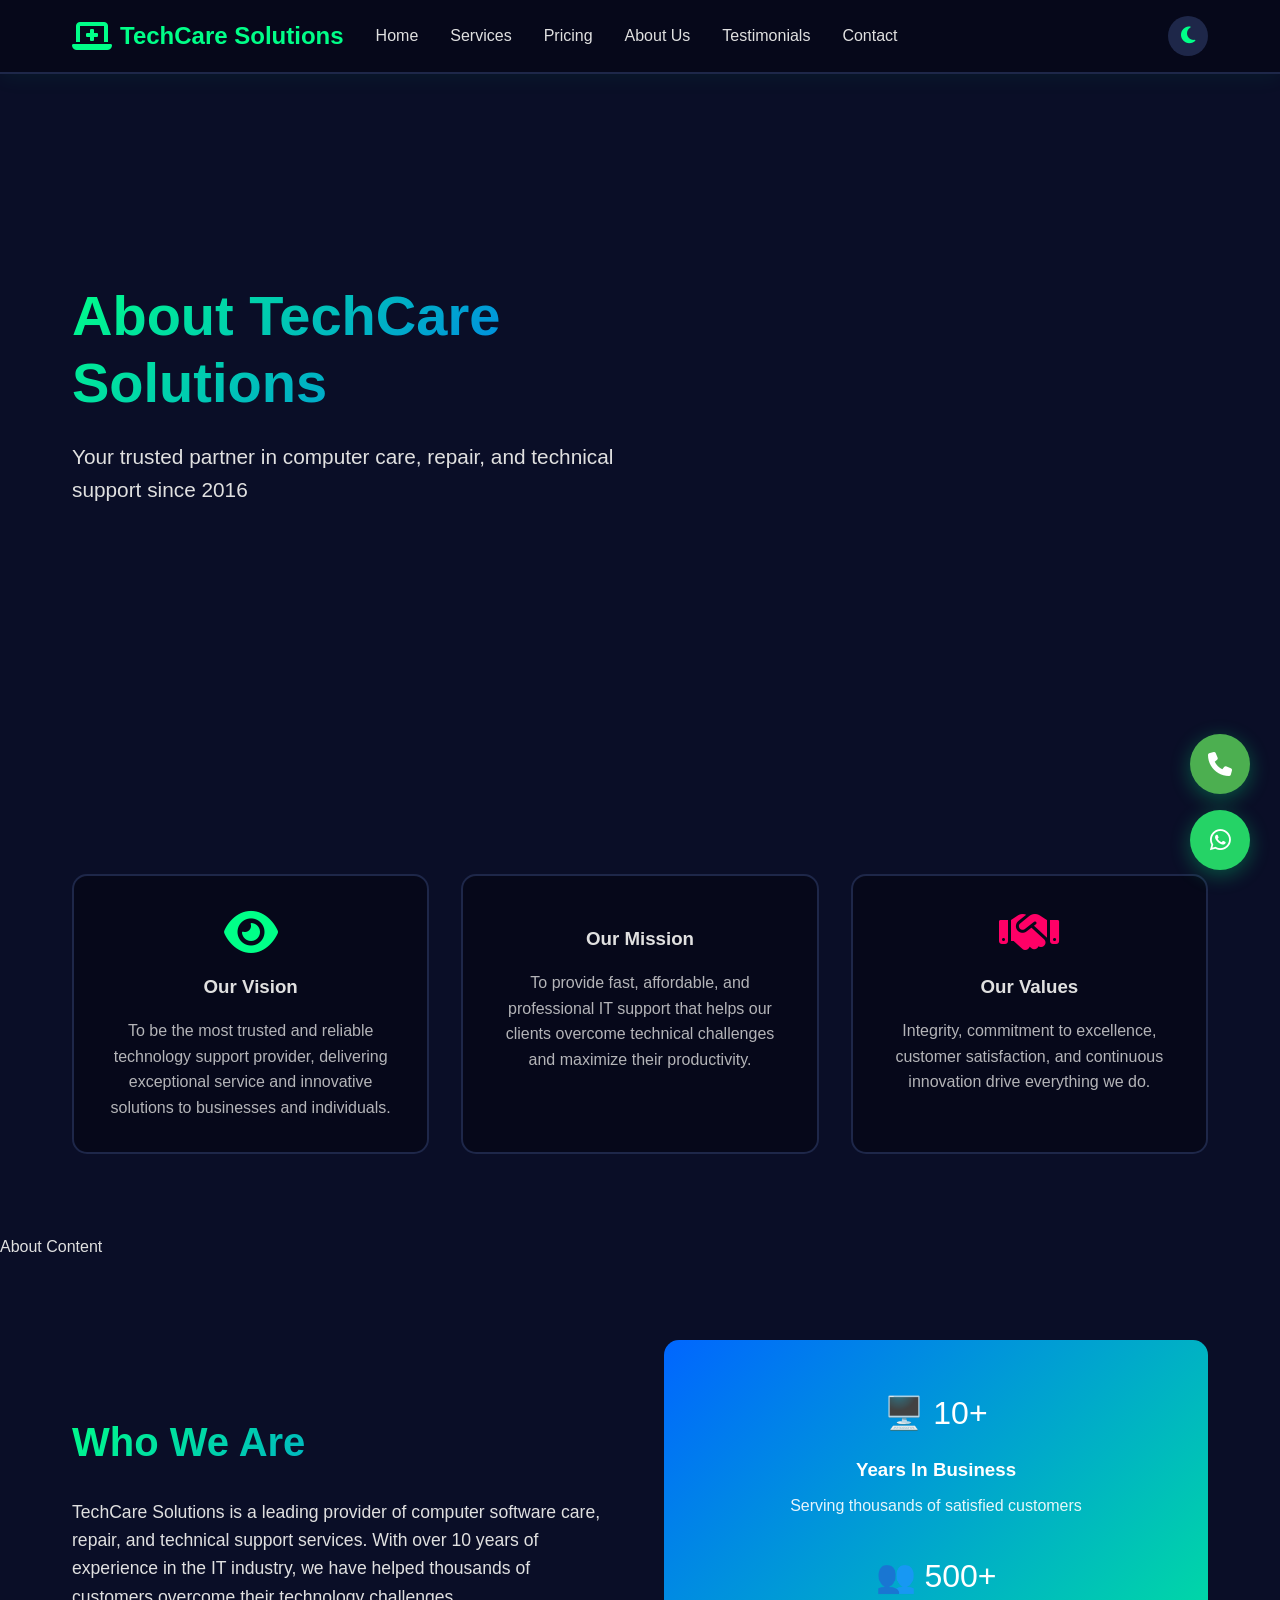
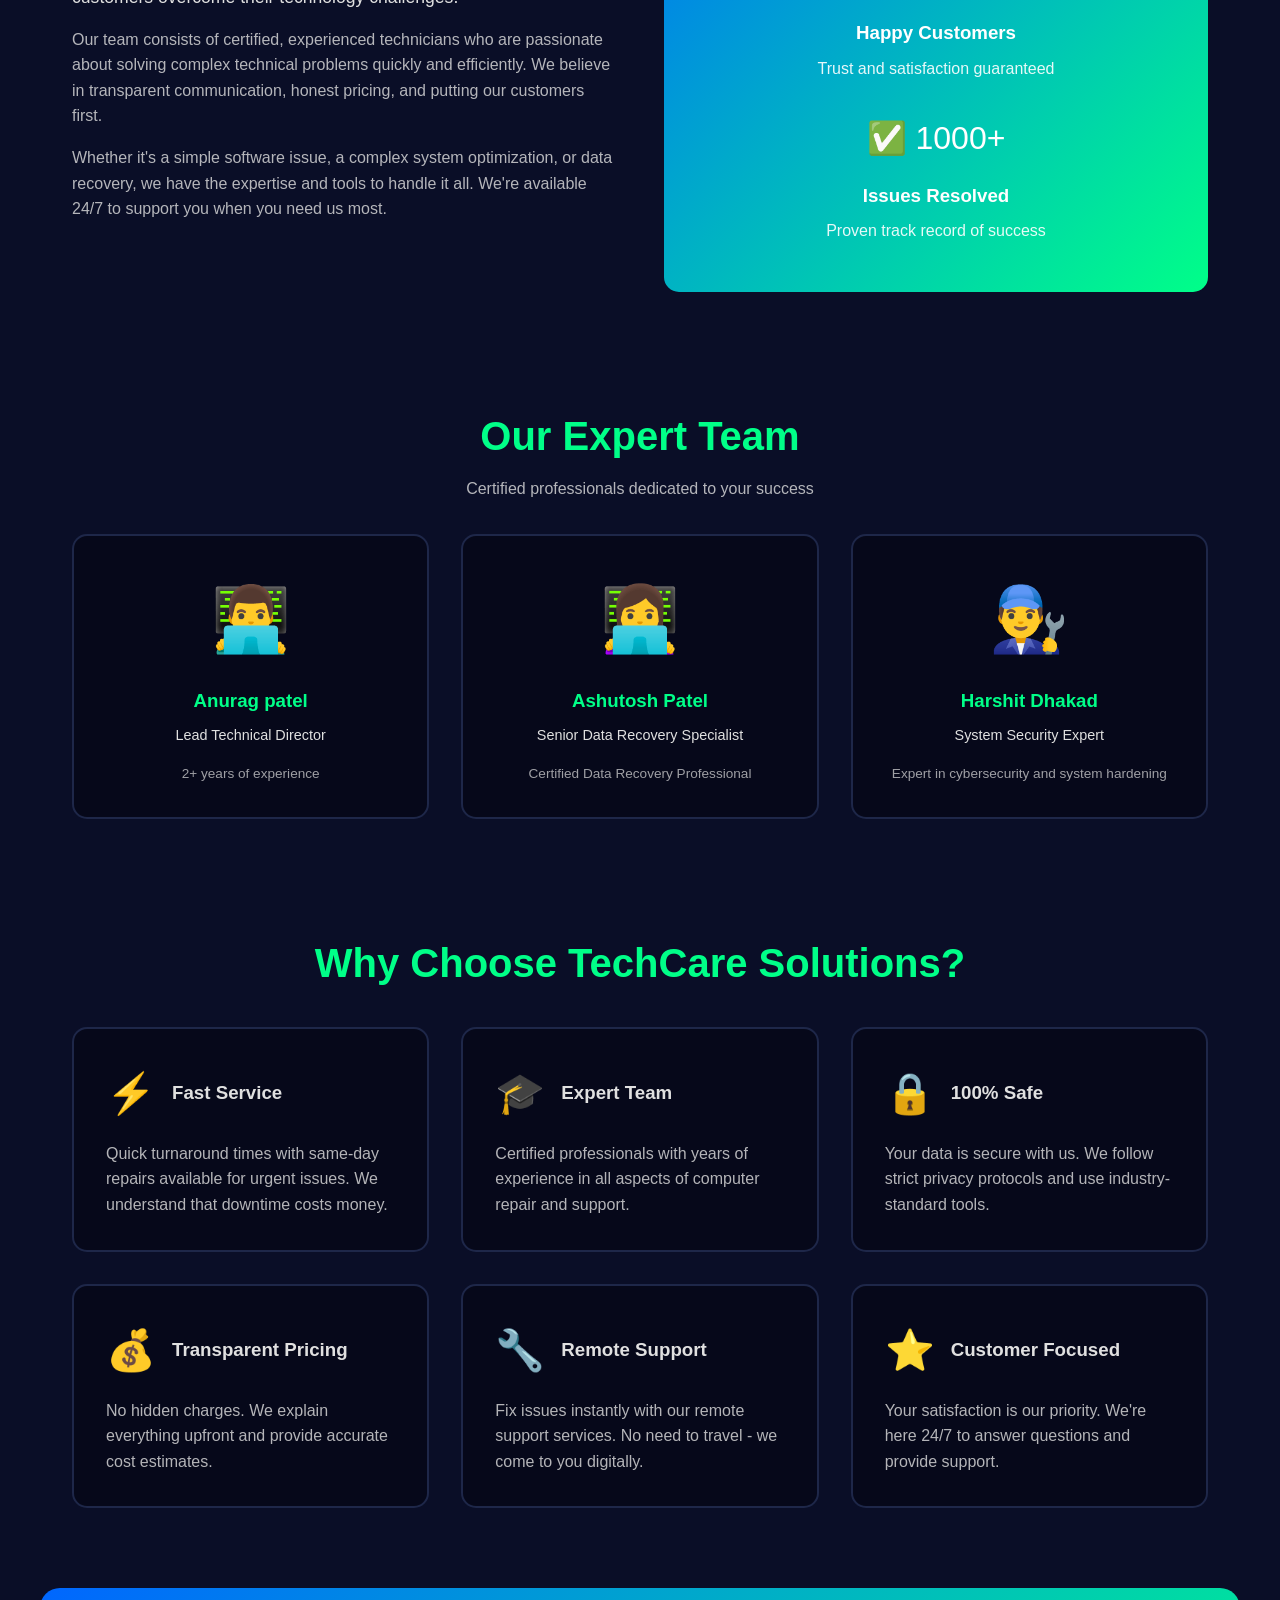
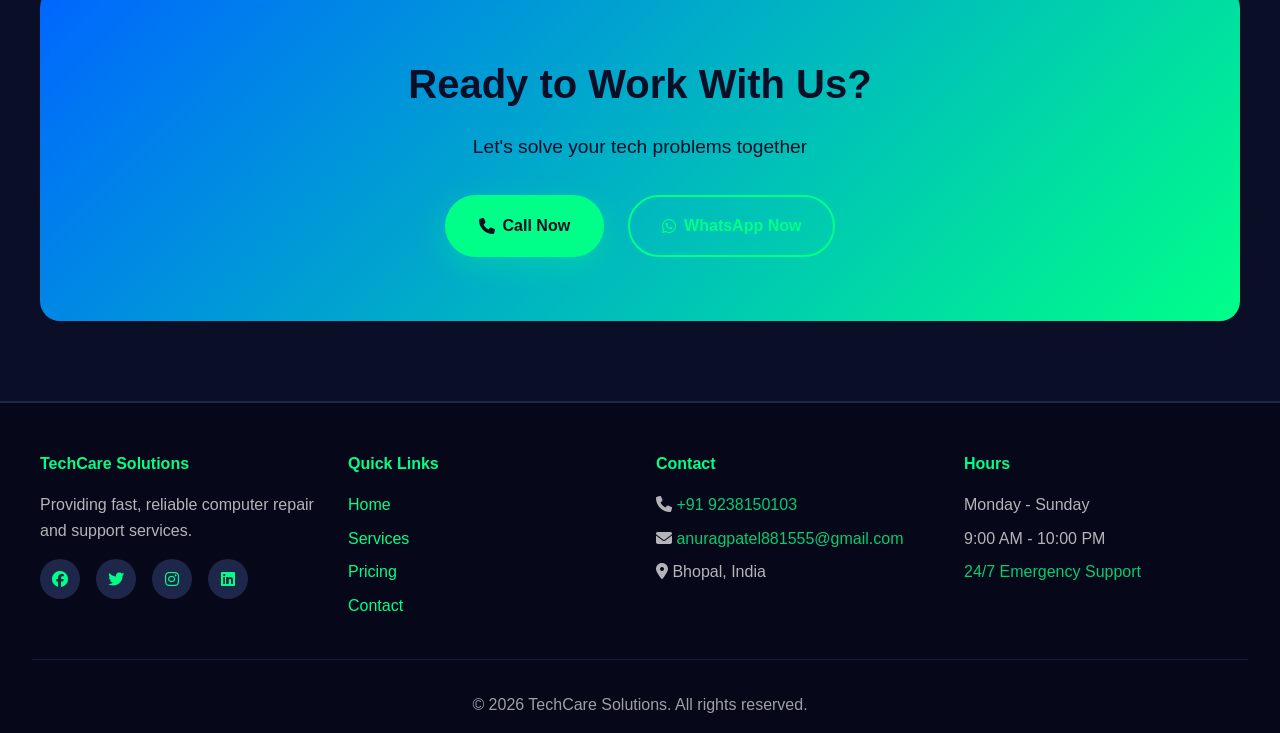
==== commit 90ce3447: "number" ====
--- a/about.html
+++ b/about.html
@@ -173,10 +173,10 @@
         <h2>Ready to Work With Us?</h2>
         <p>Let's solve your tech problems together</p>
         <div class="cta-buttons">
-            <a href="tel:+919876543210" class="btn btn-primary">
+            <a href="tel:+919238150103" class="btn btn-primary">
                 <i class="fas fa-phone"></i> Call Now
             </a>
-            <a href="https://wa.me/919876543210?text=Hi%20TechCare%20Solutions%20I%20need%20technical%20support" class="btn btn-secondary">
+            <a href="https://wa.me/919238150103?text=Hi%20TechCare%20Solutions%20I%20need%20technical%20support" class="btn btn-secondary">
                 <i class="fab fa-whatsapp"></i> WhatsApp Now
             </a>
         </div>
@@ -207,8 +207,8 @@
             <div class="footer-section">
                 <h4>Contact</h4>
                 <p><i class="fas fa-phone"></i> <a href="tel:+91 9238150103">+91 9238150103</a></p>
-                <p><i class="fas fa-envelope"></i> <a href="mailto:support@techcare.com">support@techcare.com</a></p>
-                <p><i class="fas fa-map-marker-alt"></i> New Delhi, India</p>
+                <p><i class="fas fa-envelope"></i> <a href="mailto:anuragpatel881555@gmail.com">anuragpatel881555@gmail.com</a></p>
+                <p><i class="fas fa-map-marker-alt"></i> Bhopal, India</p>
             </div>
             <div class="footer-section">
                 <h4>Hours</h4>
@@ -224,10 +224,10 @@
 
     <!-- Floating Support Buttons -->
     <div class="floating-buttons">
-        <a href="tel:+919876543210" class="floating-btn call-btn" title="Call Now">
+        <a href="tel:+919238150103" class="floating-btn call-btn" title="Call Now">
             <i class="fas fa-phone"></i>
         </a>
-        <a href="https://wa.me/919876543210?text=Hi%20TechCare%20Solutions%20I%20need%20technical%20support" class="floating-btn whatsapp-btn" title="WhatsApp">
+        <a href="https://wa.me/919238150103?text=Hi%20TechCare%20Solutions%20I%20need%20technical%20support" class="floating-btn whatsapp-btn" title="WhatsApp">
             <i class="fab fa-whatsapp"></i>
         </a>
     </div>
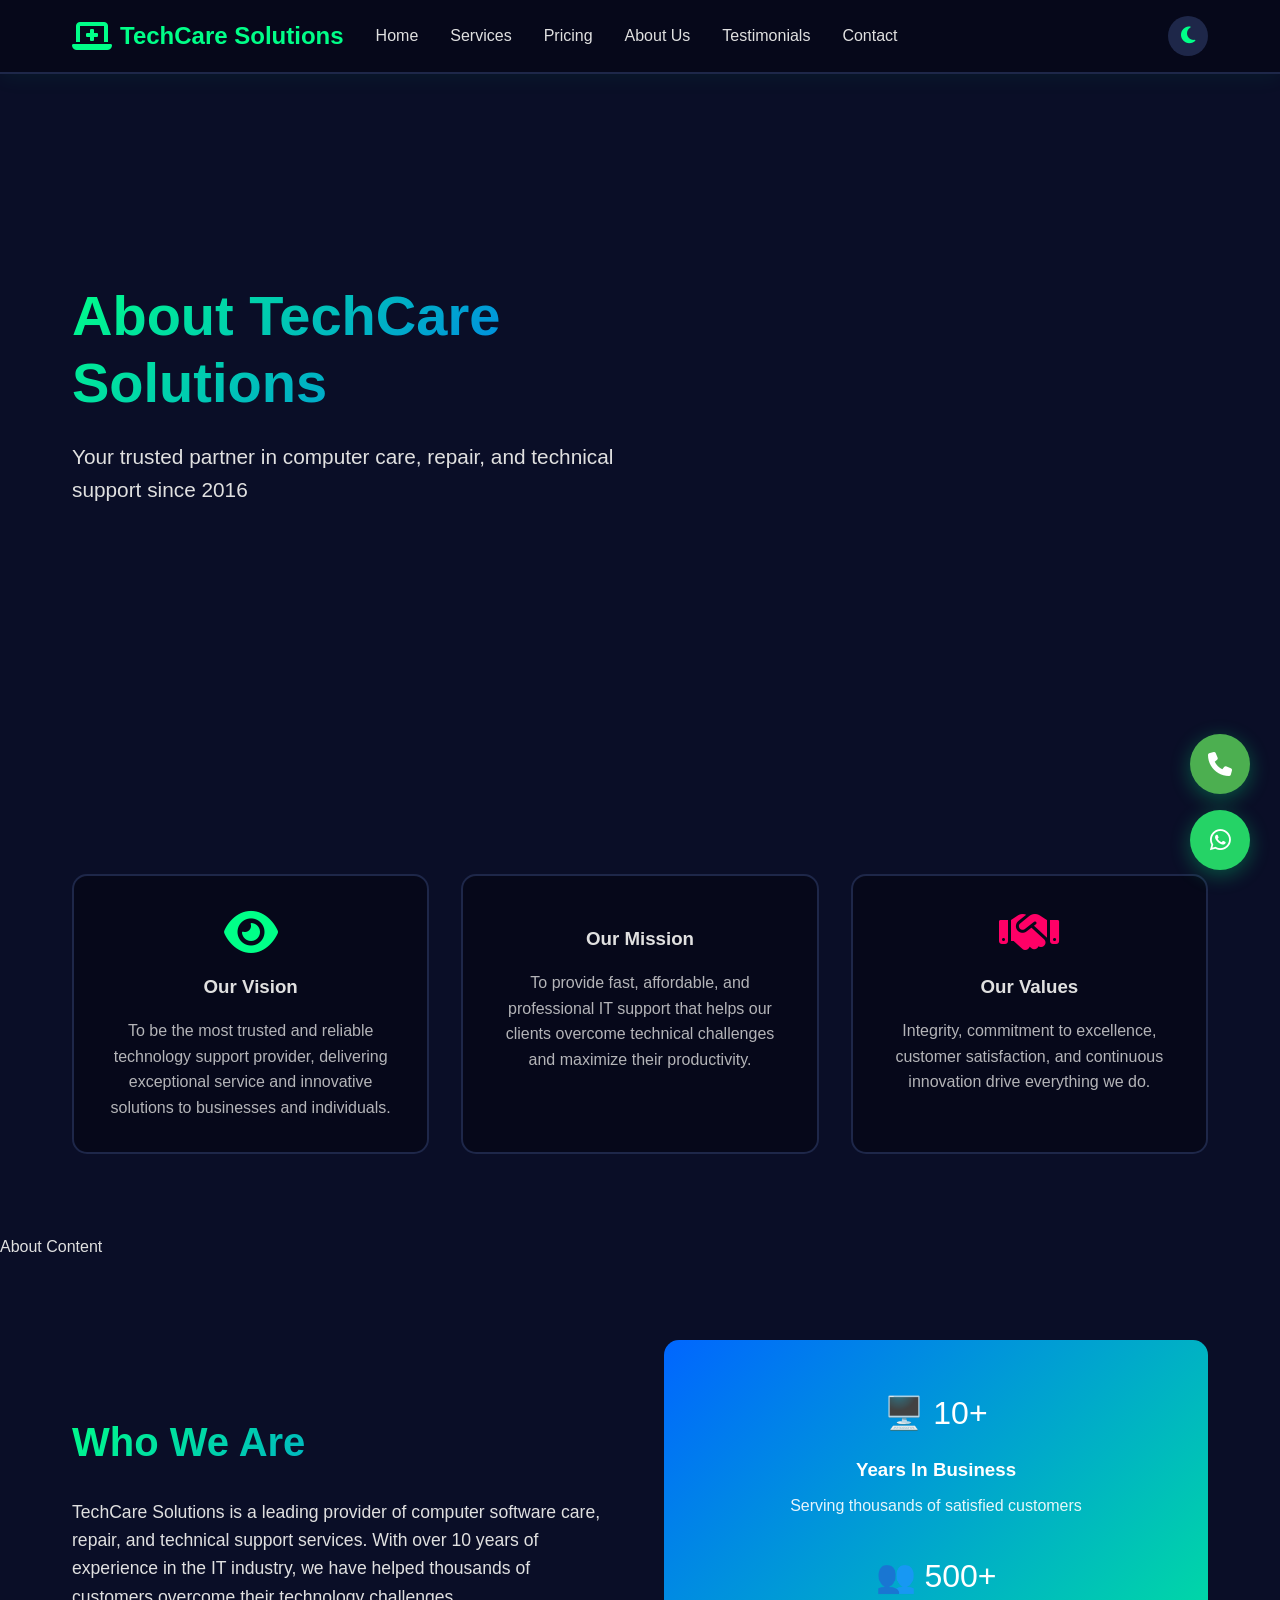
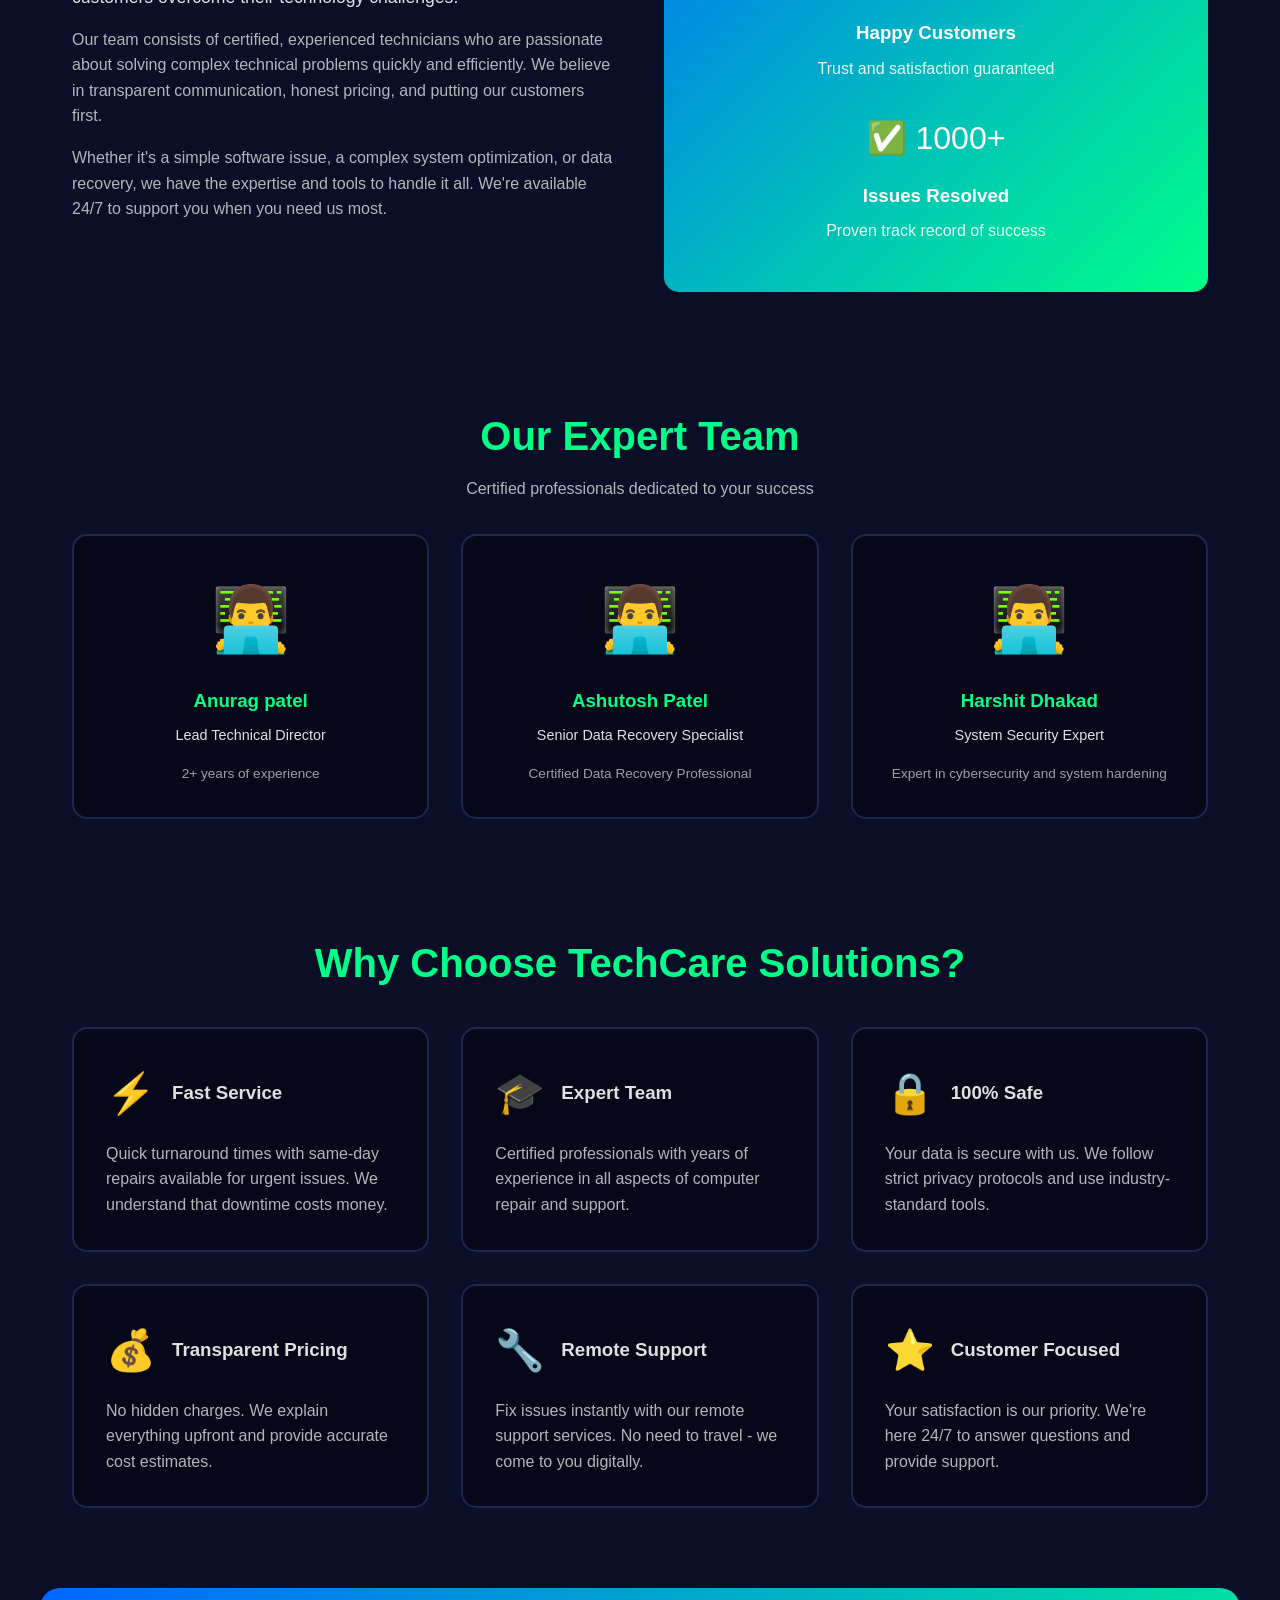
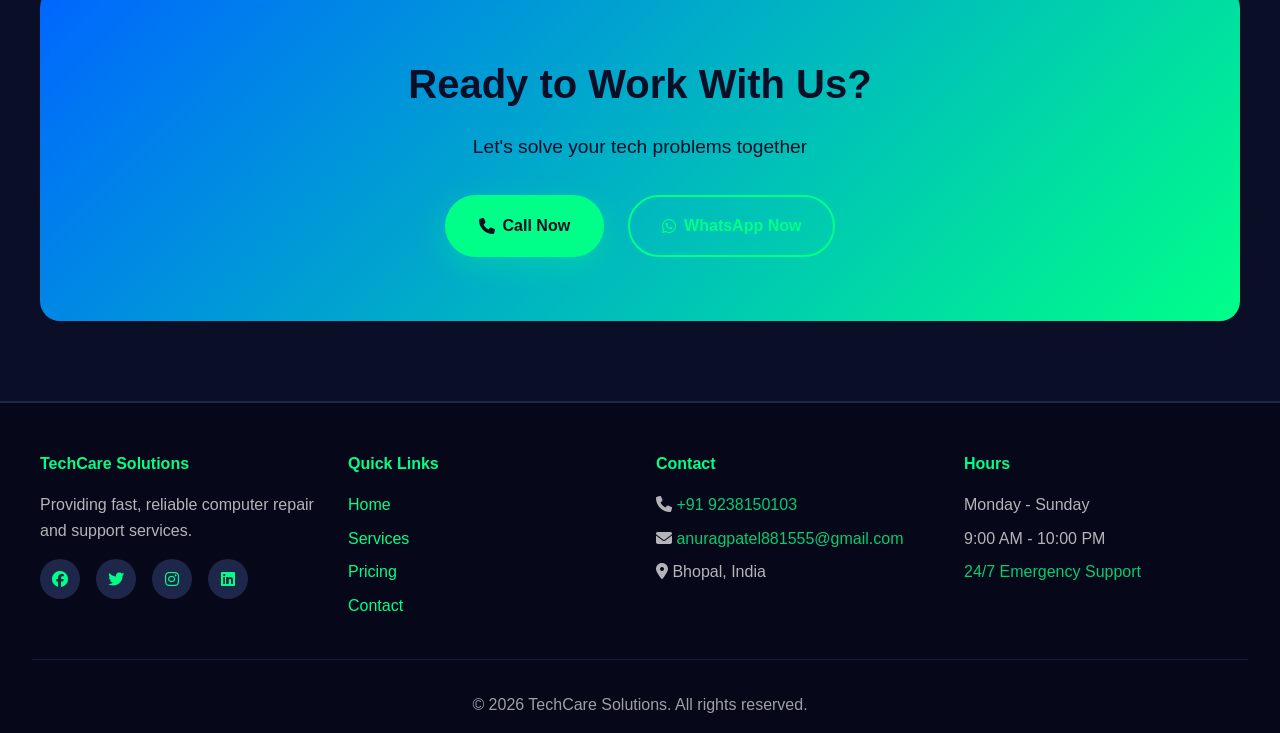
==== commit 0a4c30b4: "character" ====
--- a/about.html
+++ b/about.html
@@ -103,13 +103,13 @@
                 <p style="color: var(--text-light); opacity: 0.7; font-size: 0.85rem;">2+ years of experience</p>
             </div>
             <div style="background-color: var(--darker-bg); border: 2px solid var(--border-color); border-radius: 15px; overflow: hidden; text-align: center; padding: 2rem; transition: all 0.3s ease;">
-                <div style="font-size: 4rem; margin-bottom: 1rem;">👩‍💻</div>
+                <div style="font-size: 4rem; margin-bottom: 1rem;">👨‍💻</div>
                 <h3 style="color: var(--primary-color); margin-bottom: 0.5rem;">Ashutosh Patel</h3>
                 <p style="color: var(--text-light); margin-bottom: 1rem; font-size: 0.9rem;">Senior Data Recovery Specialist</p>
                 <p style="color: var(--text-light); opacity: 0.7; font-size: 0.85rem;">Certified Data Recovery Professional</p>
             </div>
             <div style="background-color: var(--darker-bg); border: 2px solid var(--border-color); border-radius: 15px; overflow: hidden; text-align: center; padding: 2rem; transition: all 0.3s ease;">
-                <div style="font-size: 4rem; margin-bottom: 1rem;">👨‍🔧</div>
+                <div style="font-size: 4rem; margin-bottom: 1rem;">👨‍💻</div>
                 <h3 style="color: var(--primary-color); margin-bottom: 0.5rem;">Harshit Dhakad</h3>
                 <p style="color: var(--text-light); margin-bottom: 1rem; font-size: 0.9rem;">System Security Expert</p>
                 <p style="color: var(--text-light); opacity: 0.7; font-size: 0.85rem;">Expert in cybersecurity and system hardening</p>
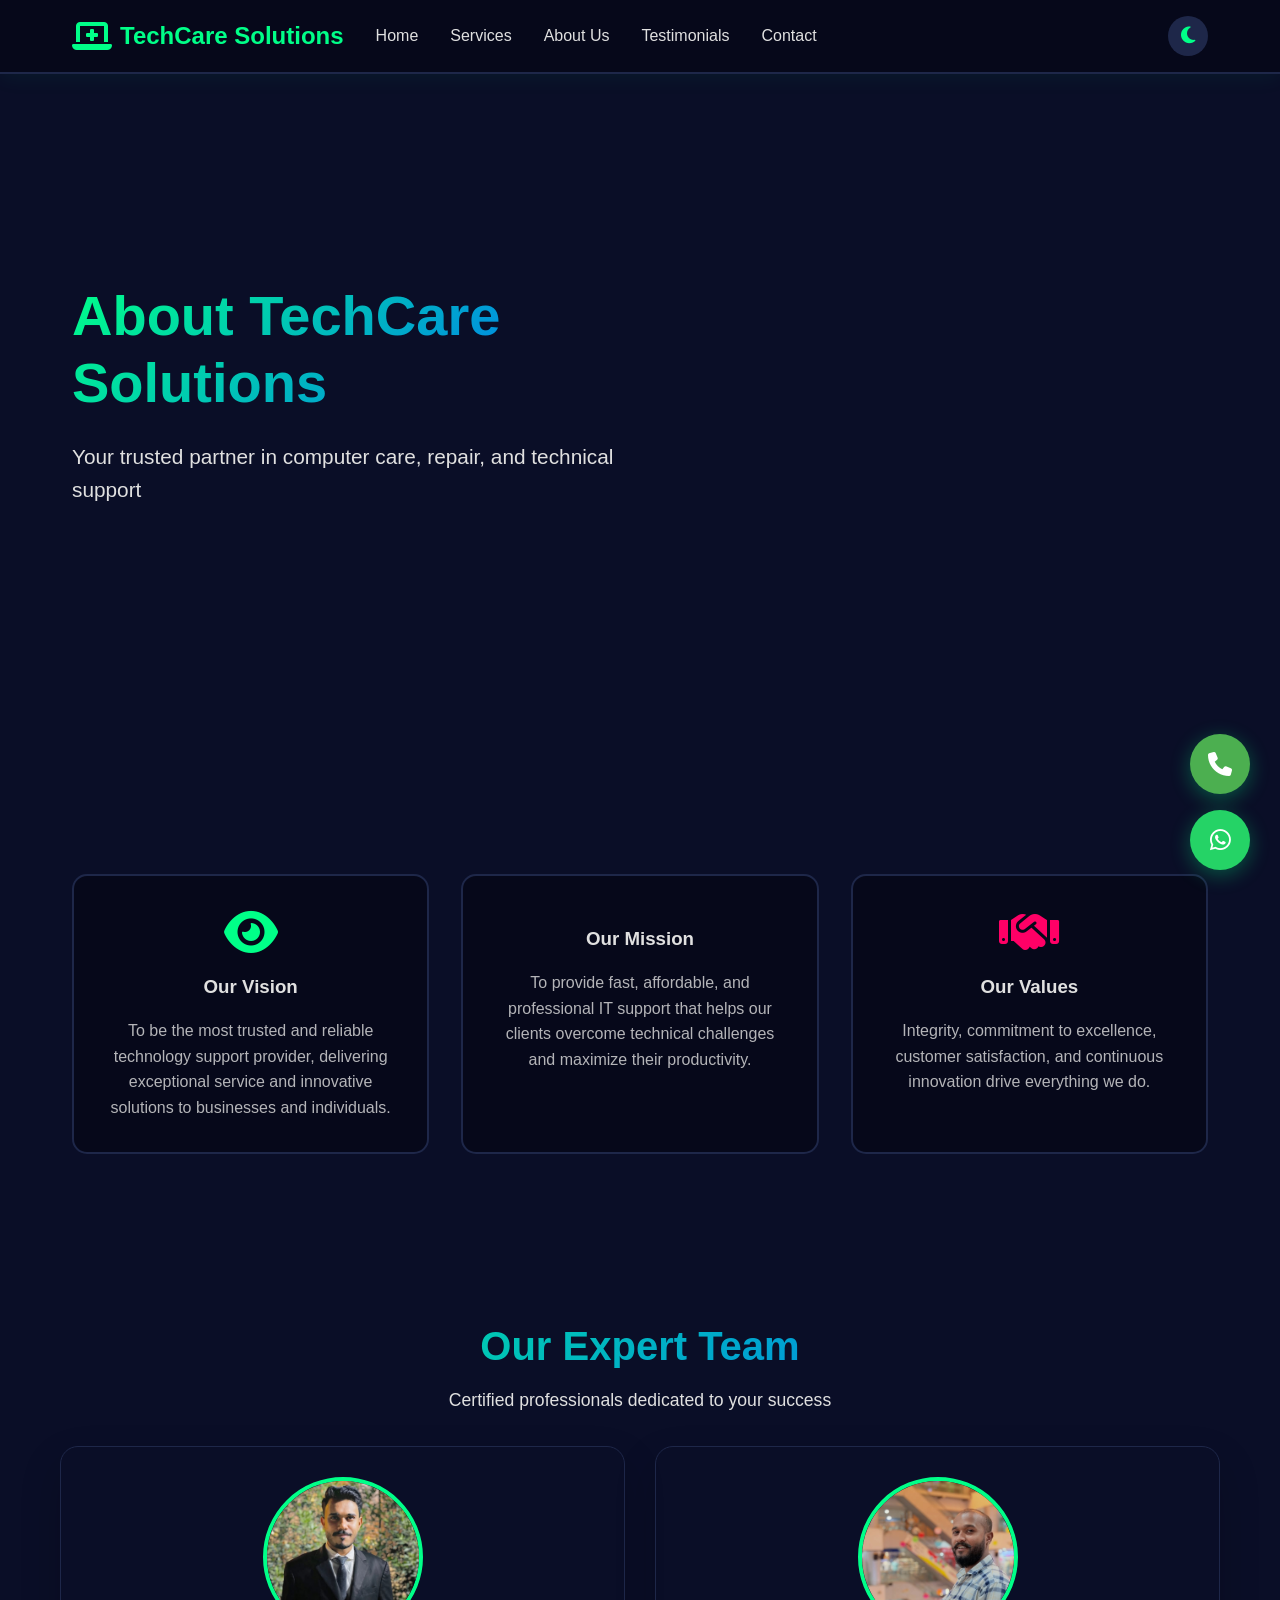
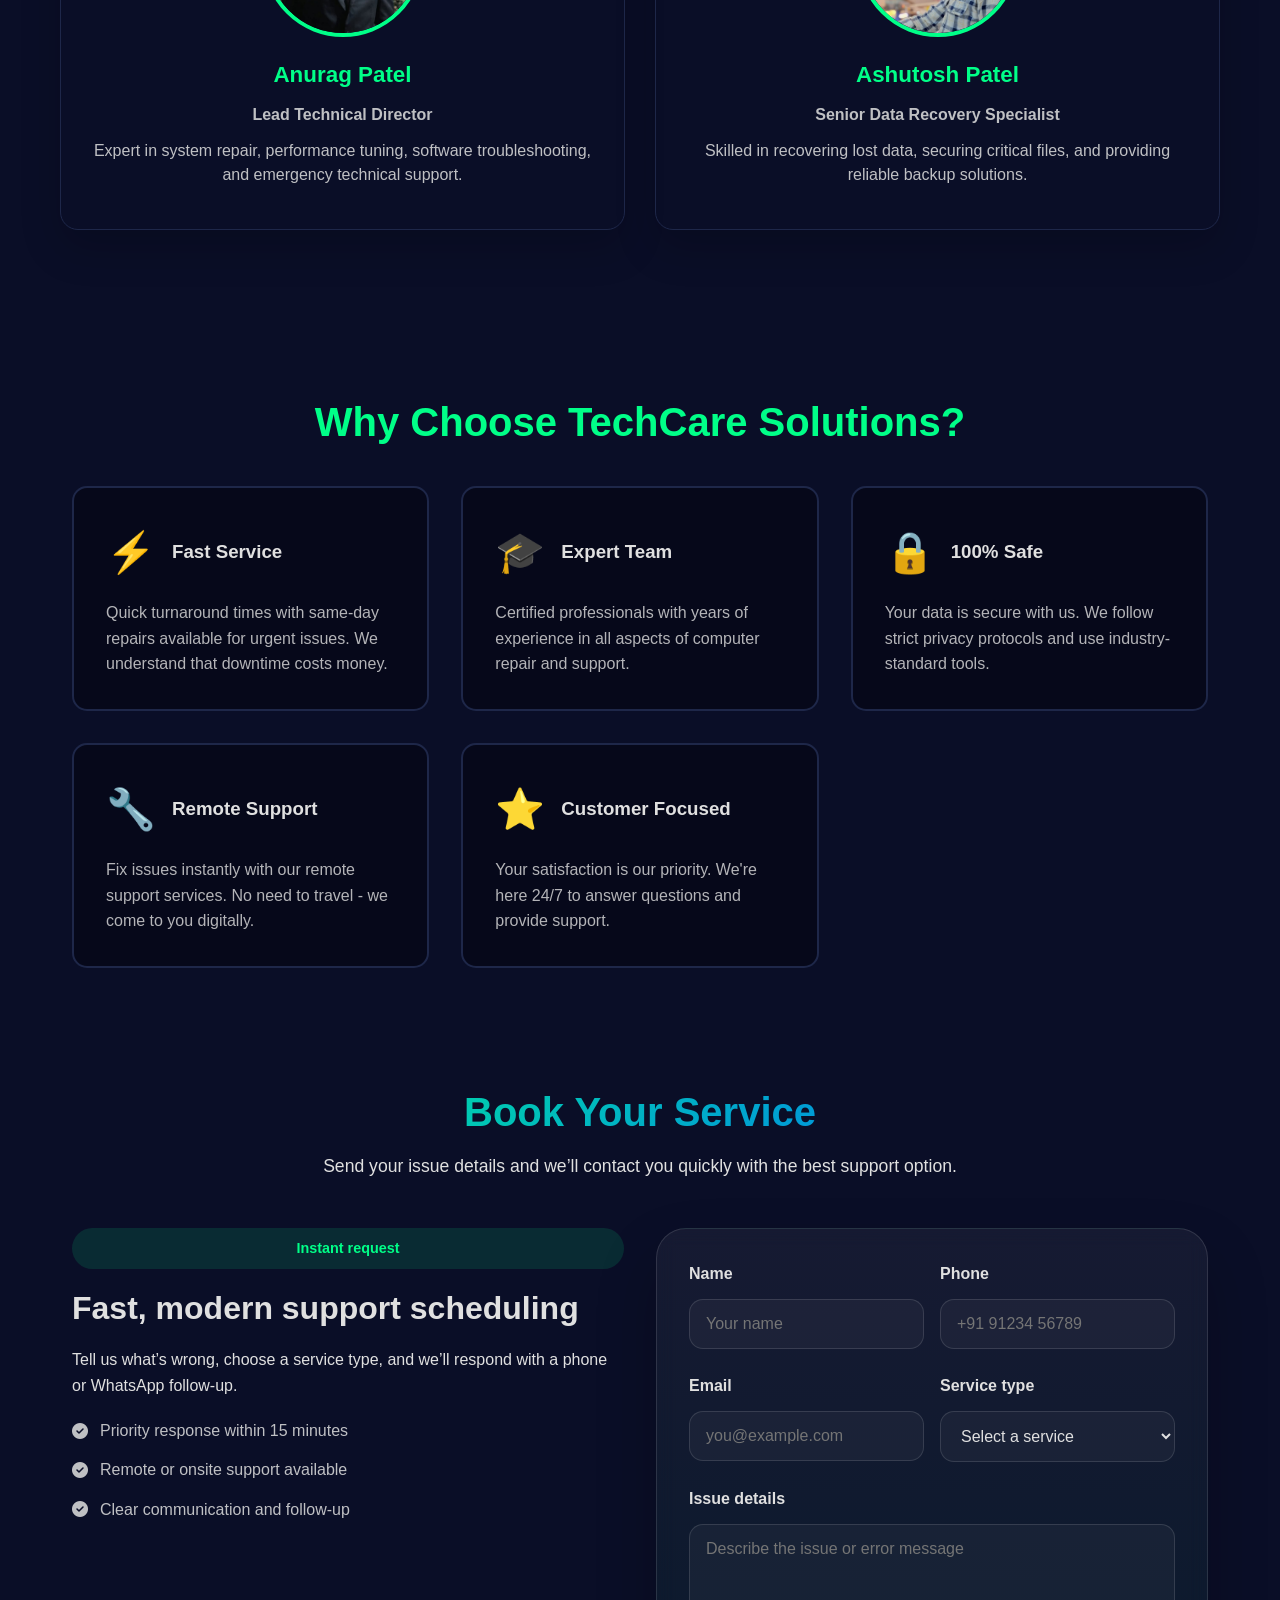
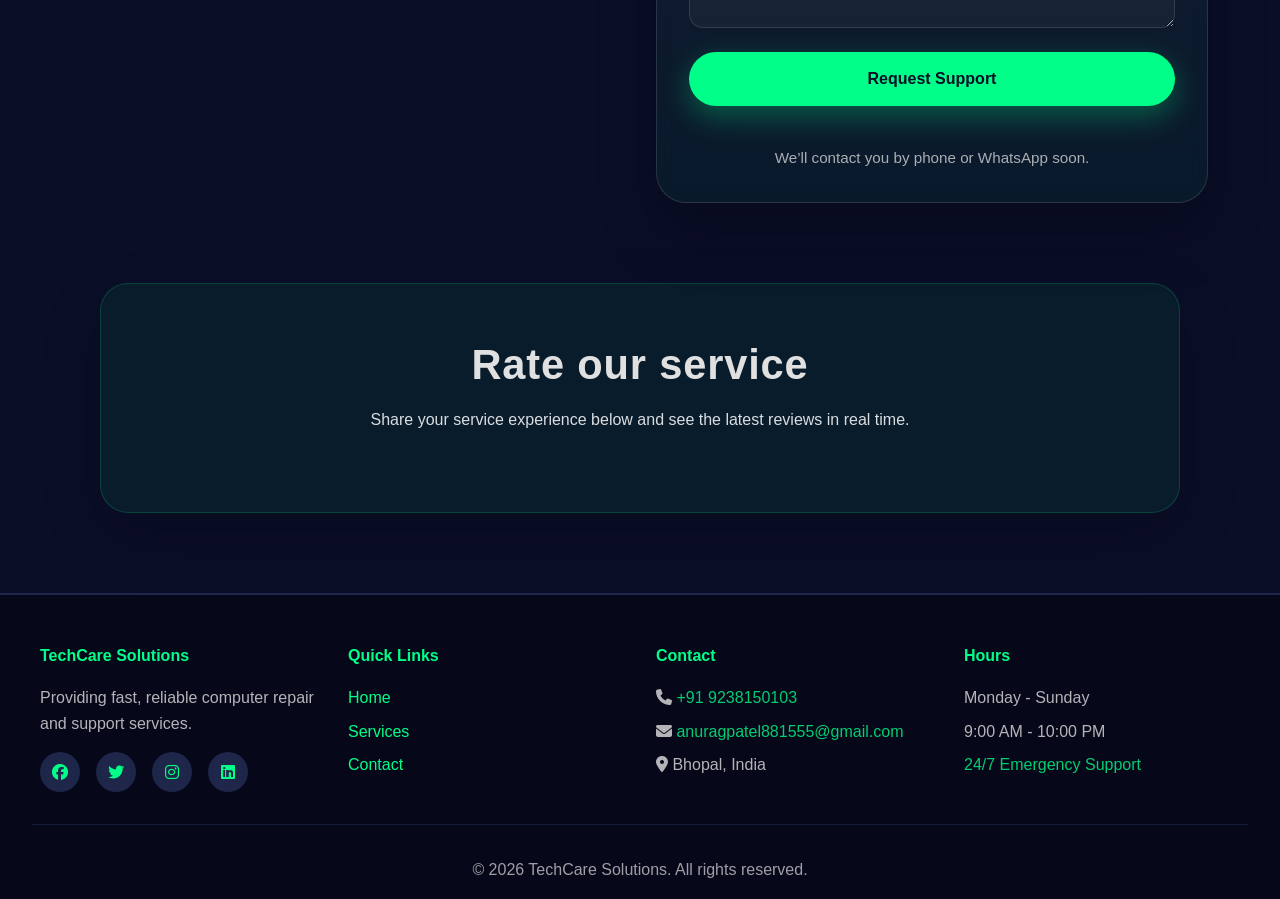
==== commit 05f8c6d4: "image" ====
--- a/about.html
+++ b/about.html
@@ -24,7 +24,6 @@
             <ul class="nav-menu" id="navMenu">
                 <li><a href="index.html">Home</a></li>
                 <li><a href="services.html">Services</a></li>
-                <li><a href="index.html#pricing">Pricing</a></li>
                 <li><a href="">About Us</a></li>
                 <li><a href="index.html#testimonials">Testimonials</a></li>
                 <li><a href="contact.html">Contact</a></li>
@@ -39,7 +38,7 @@
     <section class="hero" style="padding-top: 2rem;">
         <div class="hero-content">
             <h1>About TechCare Solutions</h1>
-            <p>Your trusted partner in computer care, repair, and technical support since 2016</p>
+            <p>Your trusted partner in computer care, repair, and technical support</p>
         </div>
     </section>
 
@@ -64,58 +63,125 @@
         </div>
     </section>
 
-    About Content
-    <section style="max-width: 1200px; margin: 3rem auto; padding: 2rem;">
-        <div style="display: grid; grid-template-columns: 1fr 1fr; gap: 3rem; align-items: center;">
-            <div>
-                <h2 style="font-size: 2.5rem; margin-bottom: 1.5rem; background: linear-gradient(135deg, var(--primary-color), var(--secondary-color)); -webkit-background-clip: text; -webkit-text-fill-color: transparent; background-clip: text;">Who We Are</h2>
-                <p style="color: var(--text-light); margin-bottom: 1rem; font-size: 1.1rem;">TechCare Solutions is a leading provider of computer software care, repair, and technical support services. With over 10 years of experience in the IT industry, we have helped thousands of customers overcome their technology challenges.</p>
-                <p style="color: var(--text-light); margin-bottom: 1rem; opacity: 0.8;">Our team consists of certified, experienced technicians who are passionate about solving complex technical problems quickly and efficiently. We believe in transparent communication, honest pricing, and putting our customers first.</p>
-                <p style="color: var(--text-light); opacity: 0.8;">Whether it's a simple software issue, a complex system optimization, or data recovery, we have the expertise and tools to handle it all. We're available 24/7 to support you when you need us most.</p>
-            </div>
-            <div style="background: linear-gradient(135deg, var(--secondary-color), var(--primary-color)); border-radius: 15px; padding: 3rem; color: white; text-align: center;">
-                <div style="font-size: 2rem; margin-bottom: 1rem;">🖥️ 10+</div>
-                <h3 style="margin-bottom: 0.5rem;">Years In Business</h3>
-                <p style="margin-bottom: 2rem; opacity: 0.9;">Serving thousands of satisfied customers</p>
-
-                <div style="font-size: 2rem; margin-bottom: 1rem; margin-top: 2rem;">👥 500+</div>
-                <h3 style="margin-bottom: 0.5rem;">Happy Customers</h3>
-                <p style="opacity: 0.9;">Trust and satisfaction guaranteed</p>
-
-                <div style="font-size: 2rem; margin-bottom: 1rem; margin-top: 2rem;">✅ 1000+</div>
-                <h3 style="margin-bottom: 0.5rem;">Issues Resolved</h3>
-                <p style="opacity: 0.9;">Proven track record of success</p>
-            </div>
-        </div>
-    </section>
-
-    <!-- Team -->
-    <section style="max-width: 1200px; margin: 3rem auto; padding: 2rem;">
-        <div style="text-align: center; margin-bottom: 2rem;">
-            <h2 style="font-size: 2.5rem; margin-bottom: 0.5rem; color: var(--primary-color);">Our Expert Team</h2>
-            <p style="color: var(--text-light); opacity: 0.8;">Certified professionals dedicated to your success</p>
-        </div>
-        <div style="display: grid; grid-template-columns: repeat(auto-fit, minmax(250px, 1fr)); gap: 2rem;">
-            <div style="background-color: var(--darker-bg); border: 2px solid var(--border-color); border-radius: 15px; overflow: hidden; text-align: center; padding: 2rem; transition: all 0.3s ease;">
-                <div style="font-size: 4rem; margin-bottom: 1rem;">👨‍💻</div>
-                <h3 style="color: var(--primary-color); margin-bottom: 0.5rem;">Anurag patel</h3>
-                <p style="color: var(--text-light); margin-bottom: 1rem; font-size: 0.9rem;">Lead Technical Director</p>
-                <p style="color: var(--text-light); opacity: 0.7; font-size: 0.85rem;">2+ years of experience</p>
-            </div>
-            <div style="background-color: var(--darker-bg); border: 2px solid var(--border-color); border-radius: 15px; overflow: hidden; text-align: center; padding: 2rem; transition: all 0.3s ease;">
-                <div style="font-size: 4rem; margin-bottom: 1rem;">👨‍💻</div>
-                <h3 style="color: var(--primary-color); margin-bottom: 0.5rem;">Ashutosh Patel</h3>
-                <p style="color: var(--text-light); margin-bottom: 1rem; font-size: 0.9rem;">Senior Data Recovery Specialist</p>
-                <p style="color: var(--text-light); opacity: 0.7; font-size: 0.85rem;">Certified Data Recovery Professional</p>
-            </div>
-            <div style="background-color: var(--darker-bg); border: 2px solid var(--border-color); border-radius: 15px; overflow: hidden; text-align: center; padding: 2rem; transition: all 0.3s ease;">
-                <div style="font-size: 4rem; margin-bottom: 1rem;">👨‍💻</div>
-                <h3 style="color: var(--primary-color); margin-bottom: 0.5rem;">Harshit Dhakad</h3>
-                <p style="color: var(--text-light); margin-bottom: 1rem; font-size: 0.9rem;">System Security Expert</p>
-                <p style="color: var(--text-light); opacity: 0.7; font-size: 0.85rem;">Expert in cybersecurity and system hardening</p>
-            </div>
-        </div>
-    </section>
+    
+<!-- Team Section -->
+<section class="team-section">
+    <div class="section-header" style="text-align:center; margin-bottom:2rem;">
+        <h2>Our Expert Team</h2>
+        <p>Certified professionals dedicated to your success</p>
+    </div>
+
+    <div class="team-grid">
+
+        <!-- Anurag Patel -->
+        <div class="team-card">
+            <div class="team-avatar">
+                <img src="images/WhatsApp Image 2026-06-17 at 8.05.50 PM.jpeg" alt="Anurag Patel">
+            </div>
+
+            <h3>Anurag Patel</h3>
+
+            <p class="team-role">
+                Lead Technical Director
+            </p>
+
+            <p class="team-description">
+                Expert in system repair, performance tuning, software troubleshooting, and emergency technical support.
+            </p>
+        </div>
+
+        <!-- Ashutosh Patel -->
+        <div class="team-card">
+            <div class="team-avatar">
+                <img src="images/WhatsApp Image 2026-06-17 at 8.05.56 PM.jpeg" alt="Ashutosh Patel">
+            </div>
+
+            <h3>Ashutosh Patel</h3>
+
+            <p class="team-role">
+                Senior Data Recovery Specialist
+            </p>
+
+            <p class="team-description">
+                Skilled in recovering lost data, securing critical files, and providing reliable backup solutions.
+            </p>
+        </div>
+
+    </div>
+</section>
+
+<style>
+.team-section {
+    max-width: 1200px;
+    margin: 0 auto;
+    padding: 80px 20px;
+}
+
+.team-grid {
+    display: grid;
+    grid-template-columns: repeat(auto-fit, minmax(320px, 1fr));
+    gap: 30px;
+}
+
+.team-card {
+    background: var(--card-bg);
+    border: 1px solid var(--border-color);
+    border-radius: 18px;
+    padding: 30px;
+    text-align: center;
+    transition: 0.3s ease;
+}
+
+.team-card:hover {
+    transform: translateY(-8px);
+    box-shadow: 0 15px 35px rgba(0,0,0,0.2);
+}
+
+.team-avatar {
+    width: 160px;
+    height: 160px;
+    margin: 0 auto 20px;
+    border-radius: 50%;
+    overflow: hidden;
+    border: 4px solid var(--primary-color);
+}
+
+.team-avatar img {
+    width: 100%;
+    height: 100%;
+    object-fit: cover;
+    display: block;
+}
+
+.team-card h3 {
+    color: var(--primary-color);
+    margin-bottom: 10px;
+    font-size: 1.4rem;
+}
+
+.team-role {
+    color: var(--accent-color);
+    font-weight: 600;
+    margin-bottom: 15px;
+}
+
+.team-description {
+    color: var(--text-light);
+    line-height: 1.6;
+    opacity: 0.9;
+}
+
+@media (max-width: 768px) {
+    .team-grid {
+        grid-template-columns: 1fr;
+    }
+
+    .team-avatar {
+        width: 140px;
+        height: 140px;
+    }
+}
+</style>
 
     <!-- Why Choose Us -->
     <section style="max-width: 1200px; margin: 3rem auto; padding: 2rem;">
@@ -144,13 +210,7 @@
                 </div>
                 <p style="color: var(--text-light); opacity: 0.8;">Your data is secure with us. We follow strict privacy protocols and use industry-standard tools.</p>
             </div>
-            <div style="background-color: var(--darker-bg); border: 2px solid var(--border-color); border-radius: 15px; padding: 2rem;">
-                <div style="display: flex; align-items: center; gap: 1rem; margin-bottom: 1rem;">
-                    <div style="font-size: 2.5rem; color: var(--primary-color);">💰</div>
-                    <h3 style="color: var(--text-light);">Transparent Pricing</h3>
-                </div>
-                <p style="color: var(--text-light); opacity: 0.8;">No hidden charges. We explain everything upfront and provide accurate cost estimates.</p>
-            </div>
+            
             <div style="background-color: var(--darker-bg); border: 2px solid var(--border-color); border-radius: 15px; padding: 2rem;">
                 <div style="display: flex; align-items: center; gap: 1rem; margin-bottom: 1rem;">
                     <div style="font-size: 2.5rem; color: var(--secondary-color);">🔧</div>
@@ -168,18 +228,55 @@
         </div>
     </section>
 
+    <section class="booking-section" id="booking">
+        <div class="section-header">
+            <h2>Book Your Service</h2>
+            <p>Send your issue details and we’ll contact you quickly with the best support option.</p>
+        </div>
+        <div class="booking-grid">
+            <div class="booking-copy">
+                <span class="booking-badge">Instant request</span>
+                <h3>Fast, modern support scheduling</h3>
+                <p>Tell us what’s wrong, choose a service type, and we’ll respond with a phone or WhatsApp follow-up.</p>
+                <ul class="booking-features">
+                    <li><i class="fas fa-check-circle"></i> Priority response within 15 minutes</li>
+                    <li><i class="fas fa-check-circle"></i> Remote or onsite support available</li>
+                    <li><i class="fas fa-check-circle"></i> Clear communication and follow-up</li>
+                </ul>
+            </div>
+            <div class="booking-card">
+                <form class="booking-form" id="bookingForm">
+                    <div class="form-row two-columns">
+                        <label class="form-group"><span>Name</span><input type="text" id="name" name="name" placeholder="Your name" required></label>
+                        <label class="form-group"><span>Phone</span><input type="tel" id="phone" name="phone" placeholder="+91 91234 56789" required></label>
+                    </div>
+                    <div class="form-row two-columns">
+                        <label class="form-group"><span>Email</span><input type="email" id="email" name="email" placeholder="you@example.com" required></label>
+                        <label class="form-group"><span>Service type</span>
+                            <select name="service" id="service">
+                                <option value="">Select a service</option>
+                                <option value="Virus Removal">Virus Removal</option>
+                                <option value="Software Installation">Software Installation</option>
+                                <option value="System Optimization">System Optimization</option>
+                                <option value="Data Recovery">Data Recovery</option>
+                                <option value="Remote Support">Remote Support</option>
+                            </select>
+                        </label>
+                    </div>
+                    <label class="form-group"><span>Issue details</span><textarea id="issue" name="issue" rows="4" placeholder="Describe the issue or error message"></textarea></label>
+                    <button type="submit" class="btn btn-primary">Request Support</button>
+                    <p class="booking-note">We’ll contact you by phone or WhatsApp soon.</p>
+                </form>
+            </div>
+        </div>
+    </section>
+
     <!-- CTA Section -->
-    <section class="cta" style="margin-top: 3rem;">
-        <h2>Ready to Work With Us?</h2>
-        <p>Let's solve your tech problems together</p>
-        <div class="cta-buttons">
-            <a href="tel:+919238150103" class="btn btn-primary">
-                <i class="fas fa-phone"></i> Call Now
-            </a>
-            <a href="https://wa.me/919238150103?text=Hi%20TechCare%20Solutions%20I%20need%20technical%20support" class="btn btn-secondary">
-                <i class="fab fa-whatsapp"></i> WhatsApp Now
-            </a>
-        </div>
+    <section class="rating-section">
+        <h3>Rate our service</h3>
+        <p class="rating-tagline">Share your service experience below and see the latest reviews in real time.</p>
+        <div class="rating-widget" aria-label="Rate our service"></div>
+        <p class="rating-msg" aria-live="polite"></p>
     </section>
 
     <!-- Footer -->
@@ -200,7 +297,6 @@
                 <ul>
                     <li><a href="index.html">Home</a></li>
                     <li><a href="services.html">Services</a></li>
-                    <li><a href="index.html#pricing">Pricing</a></li>
                     <li><a href="contact.html">Contact</a></li>
                 </ul>
             </div>
--- a/styles.css
+++ b/styles.css
@@ -499,106 +499,7 @@
 }
 
 /* ===============================
-   PRICING SECTION
-   =============================== */
-
-.pricing {
-    max-width: 1200px;
-    margin: 0 auto;
-    padding: 5rem 2rem;
-}
-
-.pricing-grid {
-    display: grid;
-    grid-template-columns: repeat(auto-fit, minmax(300px, 1fr));
-    gap: 2rem;
-    margin-top: 3rem;
-}
-
-.pricing-card {
-    background-color: var(--darker-bg);
-    border: 2px solid var(--border-color);
-    padding: 2.5rem;
-    border-radius: 15px;
-    position: relative;
-    transition: var(--transition);
-}
-
-.pricing-card:hover {
-    transform: translateY(-10px);
-    border-color: var(--primary-color);
-    box-shadow: var(--shadow);
-}
-
-.pricing-card.featured {
-    border-color: var(--primary-color);
-    background: linear-gradient(135deg, var(--darker-bg) 0%, rgba(0, 255, 136, 0.05) 100%);
-    box-shadow: var(--shadow);
-}
-
-.plan-badge {
-    position: absolute;
-    top: 20px;
-    right: 20px;
-    background-color: var(--secondary-color);
-    color: white;
-    padding: 0.5rem 1rem;
-    border-radius: 20px;
-    font-size: 0.75rem;
-    font-weight: bold;
-}
-
-.plan-badge.premium {
-    background-color: var(--primary-color);
-    color: var(--dark-bg);
-}
-
-.pricing-card h3 {
-    font-size: 1.8rem;
-    margin-bottom: 1rem;
-    color: var(--text-light);
-}
-
-.price {
-    font-size: 2.5rem;
-    color: var(--primary-color);
-    font-weight: bold;
-    margin-bottom: 0.5rem;
-}
-
-.price-desc {
-    color: var(--text-light);
-    opacity: 0.7;
-    font-size: 0.9rem;
-    margin-bottom: 1.5rem;
-}
-
-.features {
-    list-style: none;
-    margin: 2rem 0;
-}
-
-.features li {
-    padding: 0.8rem 0;
-    color: var(--text-light);
-    display: flex;
-    align-items: center;
-    gap: 0.5rem;
-    border-bottom: 1px solid var(--border-color);
-}
-
-.features li:last-child {
-    border-bottom: none;
-}
-
-.features li i {
-    color: var(--primary-color);
-    font-size: 1rem;
-}
-
-.features li i.fa-times {
-    color: #ff6b6b;
-}
+   PRICING SECTION removed
 
 /* ===============================
    FAQ SECTION
@@ -758,6 +659,177 @@
     max-width: 800px;
     margin: 0 auto;
     padding: 5rem 2rem;
+}
+
+/* ===============================
+   RATING / SERVICE REVIEWS
+   =============================== */
+.rating-section {
+    max-width: 1080px;
+    margin: 2.5rem auto;
+    padding: 3rem 2.5rem;
+    background: rgba(0, 255, 136, 0.06);
+    border: 1px solid rgba(0, 255, 136, 0.18);
+    border-radius: 28px;
+    box-shadow: 0 24px 60px rgba(0, 0, 0, 0.18);
+}
+
+.rating-section h3 {
+    text-align: center;
+    font-size: 2.6rem;
+    font-weight: 900;
+    letter-spacing: 0.02em;
+    margin-bottom: 0.5rem;
+}
+
+.rating-tagline {
+    text-align: center;
+    color: rgba(255, 255, 255, 0.85);
+    margin: 0 auto 2rem;
+    max-width: 720px;
+    font-size: 1rem;
+}
+
+.rating-stats {
+    text-align: center;
+    margin-bottom: 1.5rem;
+    font-size: 1.1rem;
+    color: #ffffff;
+    font-weight: 700;
+}
+
+.rating-summary {
+    display: inline-flex;
+    align-items: baseline;
+    gap: 0.75rem;
+}
+
+.rating-summary strong {
+    font-size: 3rem;
+    color: var(--primary-color);
+    line-height: 1;
+}
+
+.rating-summary span {
+    opacity: 0.9;
+    color: var(--text-light);
+}
+
+.rating-widget {
+    display: block;
+    max-width: 740px;
+    margin: 0 auto 2rem;
+}
+
+.star-selector {
+    display: inline-flex;
+    gap: 10px;
+    justify-content: center;
+    margin-bottom: 12px;
+}
+
+.star-selector .star {
+    background: transparent;
+    border: none;
+    font-size: 34px;
+    color: rgba(203, 213, 225, 0.95);
+    cursor: pointer;
+    transition: transform 0.12s ease, color 0.12s ease;
+}
+
+.star-selector .star.filled {
+    color: #f59e0b;
+}
+
+.star-selector .star:focus {
+    outline: 3px solid rgba(0, 255, 136, 0.45);
+    transform: scale(1.1);
+}
+
+.review-form input,
+.review-form textarea {
+    width: 100%;
+    margin-top: 10px;
+    padding: 14px 16px;
+    border-radius: 16px;
+    border: 1px solid rgba(255, 255, 255, 0.12);
+    background: rgba(0, 0, 0, 0.18);
+    color: var(--text-light);
+}
+
+.review-form textarea {
+    min-height: 140px;
+}
+
+.review-list {
+    margin-top: 26px;
+    display: flex;
+    flex-direction: column;
+    gap: 14px;
+    max-width: 740px;
+    margin-left: auto;
+    margin-right: auto;
+}
+
+.review-item {
+    background: rgba(0, 0, 0, 0.18);
+    border: 1px solid rgba(255, 255, 255, 0.08);
+    padding: 1.5rem;
+    border-radius: 22px;
+}
+
+.review-header {
+    display: flex;
+    justify-content: space-between;
+    align-items: center;
+    gap: 12px;
+    margin-bottom: 10px;
+    color: var(--text-light);
+}
+
+.review-header strong {
+    font-weight: 800;
+    color: #ffffff;
+}
+
+.review-meta {
+    color: rgba(255, 255, 255, 0.75);
+    font-size: 0.95rem;
+}
+
+.review-stars {
+    display: inline-flex;
+    gap: 0.2rem;
+    margin-bottom: 12px;
+}
+
+.review-stars .fa-star {
+    color: #f59e0b;
+}
+
+.review-comment {
+    color: var(--text-light);
+    margin-top: 10px;
+    opacity: 0.95;
+    line-height: 1.75;
+}
+
+.rating-msg {
+    margin-top: 12px;
+    text-align: center;
+    color: var(--primary-color);
+    font-weight: 800;
+}
+
+.no-reviews {
+    text-align: center;
+    color: rgba(255, 255, 255, 0.8);
+}
+
+.no-reviews {
+    text-align: center;
+    color: var(--text-light);
+    opacity: 0.8;
 }
 
 .booking-form {
@@ -803,6 +875,188 @@
 
 .form-group textarea {
     resize: vertical;
+}
+
+.booking-section {
+    max-width: 1200px;
+    margin: 3rem auto;
+    padding: 2rem;
+}
+
+.booking-grid {
+    display: grid;
+    grid-template-columns: 1fr 1fr;
+    gap: 2rem;
+    align-items: start;
+}
+
+.booking-card {
+    background: linear-gradient(180deg, rgba(255, 255, 255, 0.05), rgba(0, 255, 136, 0.05));
+    border: 1px solid rgba(255, 255, 255, 0.12);
+    border-radius: 30px;
+    padding: 2rem;
+    box-shadow: 0 30px 60px rgba(0, 0, 0, 0.22);
+    backdrop-filter: blur(10px);
+}
+
+.booking-copy {
+    display: flex;
+    flex-direction: column;
+    justify-content: center;
+    gap: 1.25rem;
+}
+
+
+.booking-copy h3 {
+    font-size: 2rem;
+    line-height: 1.2;
+    margin: 0;
+}
+
+.booking-badge {
+    display: inline-flex;
+    align-items: center;
+    justify-content: center;
+    padding: 0.55rem 1rem;
+    border-radius: 999px;
+    color: var(--primary-color);
+    background: rgba(0, 255, 136, 0.12);
+    font-size: 0.9rem;
+    font-weight: 700;
+}
+
+.booking-features {
+    display: grid;
+    gap: 0.85rem;
+    list-style: none;
+    padding: 0;
+    margin: 0;
+}
+
+.booking-features li {
+    display: flex;
+    align-items: center;
+    gap: 0.75rem;
+    color: var(--text-light);
+    opacity: 0.85;
+}
+
+.booking-note {
+    margin-top: 1rem;
+    opacity: 0.75;
+    font-size: 0.95rem;
+    text-align: center;
+}
+
+.booking-form {
+    background: transparent;
+    border: none;
+    padding: 0;
+}
+
+.form-row {
+    display: grid;
+    gap: 1rem;
+}
+
+.form-row.two-columns {
+    grid-template-columns: repeat(2, minmax(0, 1fr));
+}
+
+.form-group span {
+    margin-bottom: 0.75rem;
+    display: block;
+    color: var(--text-light);
+    font-weight: 600;
+}
+
+.form-group input,
+.form-group textarea,
+.form-group select {
+    width: 100%;
+    padding: 0.95rem 1rem;
+    border-radius: 14px;
+    border: 1px solid rgba(255, 255, 255, 0.12);
+    background-color: rgba(255, 255, 255, 0.04);
+    color: var(--text-light);
+}
+
+.form-group input:focus,
+.form-group textarea:focus,
+.form-group select:focus {
+    border-color: var(--primary-color);
+    box-shadow: 0 0 15px rgba(0, 255, 136, 0.18);
+}
+
+.booking-section .btn-primary {
+    width: 100%;
+    justify-content: center;
+}
+
+.team-section {
+    max-width: 1200px;
+    margin: 3rem auto;
+    padding: 2rem;
+}
+
+.team-grid {
+    display: grid;
+    grid-template-columns: repeat(auto-fit, minmax(260px, 1fr));
+    gap: 1.5rem;
+}
+
+.team-card {
+    background-color: rgba(255, 255, 255, 0.06);
+    border: 1px solid rgba(255, 255, 255, 0.08);
+    border-radius: 22px;
+    padding: 2rem;
+    text-align: center;
+    box-shadow: 0 18px 40px rgba(0, 0, 0, 0.18);
+    transition: transform 0.3s ease, border-color 0.3s ease;
+}
+
+.team-card:hover {
+    transform: translateY(-5px);
+    border-color: rgba(0, 255, 136, 0.3);
+}
+
+.team-avatar {
+    width: 120px;
+    height: 120px;
+    margin: 0 auto 1.25rem;
+    border-radius: 50%;
+    display: flex;
+    align-items: center;
+    justify-content: center;
+    background: radial-gradient(circle at top, rgba(0, 255, 136, 0.22), transparent 55%), linear-gradient(135deg, rgba(0, 102, 255, 0.2), rgba(255, 0, 102, 0.15));
+    border: 2px solid rgba(0, 255, 136, 0.25);
+}
+
+.team-avatar i {
+    color: var(--primary-color);
+    font-size: 2.5rem;
+}
+
+.team-card h3 {
+    margin-bottom: 0.5rem;
+    color: var(--primary-color);
+}
+
+.team-card p {
+    color: var(--text-light);
+    opacity: 0.85;
+    margin-bottom: 0.75rem;
+    line-height: 1.5;
+}
+
+@media (max-width: 900px) {
+    .booking-grid {
+        grid-template-columns: 1fr;
+    }
+
+    .form-row.two-columns {
+        grid-template-columns: 1fr;
+    }
 }
 
 /* ===============================
@@ -1394,9 +1648,7 @@
         grid-template-columns: 1fr;
     }
 
-    .pricing-grid {
-        grid-template-columns: 1fr;
-    }
+    
 
     .hero-buttons {
         gap: 1rem;
